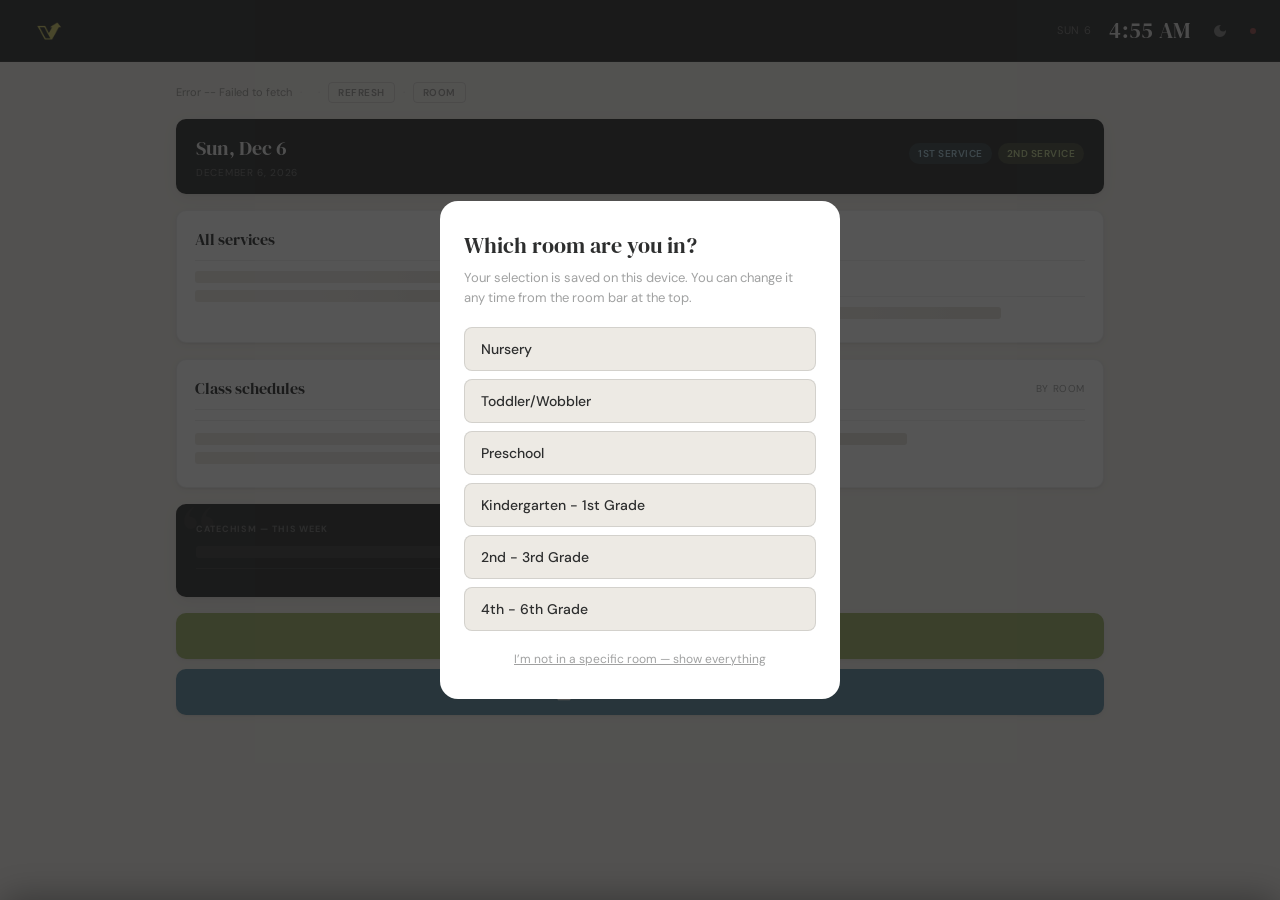
==== index.html @ cc078ef7 "Update index.html" ====
<!DOCTYPE html>
<html lang="en">
<head>
<meta charset="UTF-8">
<meta name="viewport" content="width=device-width,initial-scale=1,viewport-fit=cover">
<meta name="apple-mobile-web-app-capable" content="yes">
<meta name="apple-mobile-web-app-status-bar-style" content="black-translucent">
<meta name="apple-mobile-web-app-title" content="Village Kids">
<meta name="mobile-web-app-capable" content="yes">
<meta name="theme-color" content="#2d2e2e">
<title>Village Kids v10</title>
<link rel="manifest" href="manifest.json">
<link rel="apple-touch-icon" href="icon-180.png">
<link rel="apple-touch-icon" sizes="152x152" href="icon-152.png">
<link rel="apple-touch-icon" sizes="167x167" href="icon-167.png">
<link rel="apple-touch-icon" sizes="180x180" href="icon-180.png">
<link rel="icon" type="image/png" sizes="32x32" href="icon-32.png">
<link rel="icon" type="image/png" sizes="16x16" href="icon-16.png">
<link rel="preconnect" href="https://fonts.googleapis.com">
<link href="https://fonts.googleapis.com/css2?family=DM+Sans:wght@300;400;500;600&family=DM+Serif+Display:ital@0;1&display=swap" rel="stylesheet">
<link rel="stylesheet" href="dashboard.css">
</head>
<body>

<!-- URGENT ALERT -->
<div class="alert-overlay" id="alertOverlay">
  <div class="alert-icon"><svg viewBox="0 0 24 24"><path d="M12 2C6.48 2 2 6.48 2 12s4.48 10 10 10 10-4.48 10-10S17.52 2 12 2zm1 15h-2v-2h2v2zm0-4h-2V7h2v6z"/></svg></div>
  <div class="alert-title" id="alertTitle">Urgent Alert</div>
  <div class="alert-msg" id="alertMsg"></div>
  <button class="alert-dismiss" data-click="State.dismissUrgentAlert()">Dismiss</button>
</div>

<!-- ROOM SELECTOR -->
<div class="room-select-overlay" id="roomSelectOverlay">
  <div class="room-select-card">
    <div class="room-select-title">Which room are you in?</div>
    <div class="room-select-sub">Your selection is saved on this device. You can change it any time from the room bar at the top.</div>
    <div class="room-select-list" id="roomSelectList"></div>
    <button class="room-skip" data-click="RoomSelect.skip()">I&rsquo;m not in a specific room &mdash; show everything</button>
  </div>
</div>

<!-- INCOMING ROOM ALERTS (admin mode) -->
<div class="ia-banner" id="iaBanner">
  <div class="ia-top">
    <span class="ia-heading">Room alert</span>
    <button class="ia-clear-btn" data-click="clearRoomAlerts()">Clear all</button>
  </div>
  <div id="iaList"></div>
</div>

<header>
  <div class="logo"><img src="[data-uri]" alt="Village Kids"></div>
  <div class="hright">
    <span class="hdate" id="hdate"></span>
    <span class="hclock" id="hclock">--:--</span>
    <button class="icon-btn" data-click="UI.toggleDark()" title="Toggle dark mode">
      <svg viewBox="0 0 24 24" fill="currentColor"><path d="M12 3a9 9 0 1 0 9 9c0-.46-.04-.92-.1-1.36a5.389 5.389 0 0 1-4.4 2.26 5.403 5.403 0 0 1-3.14-9.8c-.44-.06-.9-.1-1.36-.1z"/></svg>
    </button>
    <div class="sync-dot" id="syncDot"></div>
  </div>
</header>

<!-- PWA INSTALL PROMPT -->
<div class="install-banner" id="installBanner">
  <div class="install-banner-icon"><img src="/village-kids-dashboard/icon-96.png" alt=""></div>
  <div class="install-banner-text">
    <strong>Add Village Kids to your home screen</strong>
    Tap Share &rsaquo; Add to Home Screen for the best experience
  </div>
  <button class="install-banner-btn" data-click="PWA.install()">Add</button>
  <button class="install-banner-dismiss" data-click="PWA.dismiss()" aria-label="Dismiss">&times;</button>
</div>

<!-- TICKER -->
<div class="ticker-outer hidden" id="tickerWrap">
  <div class="ticker-inner" id="tickerTrack"></div>
</div>

<!-- ROOM MODE BAR -->
<div class="room-bar" id="roomBar">
  <span class="room-bar-label">Room</span>
  <span class="room-bar-name" id="roomBarName"></span>
</div>

<div class="page" id="page">

  <!-- STATUS -->
  <div class="status-bar anim d1">
    <span id="statusText">Loading&hellip;</span>
    <span class="status-sep">&middot;</span>
    <span id="lastSync"></span>
    <span class="status-sep">&middot;</span>
    <button class="status-btn" data-click="Sync.fetch()">Refresh</button>
    <span class="status-sep">&middot;</span>
    <button class="status-btn" data-click="RoomSelect.open(true)" id="roomChangeBtn">Room</button>
  </div>

  <!-- PICKUP BANNER -->
  <div class="pickup-banner hidden anim d2" id="pickupBanner">
    <div class="pickup-icon"><svg viewBox="0 0 24 24"><path d="M16 11c1.66 0 2.99-1.34 2.99-3S17.66 5 16 5c-1.66 0-3 1.34-3 3s1.34 3 3 3zm-8 0c1.66 0 2.99-1.34 2.99-3S9.66 5 8 5C6.34 5 5 6.34 5 8s1.34 3 3 3zm0 2c-2.33 0-7 1.17-7 3.5V19h14v-2.5c0-2.33-4.67-3.5-7-3.5zm8 0c-.29 0-.62.02-.97.05 1.16.84 1.97 1.97 1.97 3.45V19h6v-2.5c0-2.33-4.67-3.5-7-3.5z"/></svg></div>
    <div>
      <div class="pickup-title">Pickup time</div>
      <div class="pickup-sub">Parents are on their way</div>
    </div>
  </div>

  <!-- COUNTDOWN -->
  <div class="countdown-bar anim d2" id="countdownBar" style="display:none">
    <div>
      <div class="cd-label">Next up</div>
      <div class="cd-event" id="cdEvent">&hellip;</div>
      <div class="cd-hint" id="cdHint">Tap to change class</div>
    </div>
    <div id="cdRight"></div>
  </div>

  <!-- DATE BANNER -->
  <div class="date-banner anim d3">
    <div>
      <div class="date-day" id="dateBig"></div>
      <div class="date-full" id="dateFull"></div>
    </div>
    <div style="display:flex;flex-direction:column;align-items:flex-end;gap:5px">
      <div class="svc-tags">
        <span class="svc-tag svc-tag-1" id="svc1Label">1st Service</span>
        <span class="svc-tag svc-tag-2" id="svc2Label">2nd Service</span>
      </div>
      <div class="svc-note" id="svcNote"></div>
    </div>
  </div>

  <!-- ANNOUNCEMENTS (hidden in room mode) -->
  <div class="two-col anim d4" id="annSection">
    <div class="card">
      <div class="card-hdr"><span class="card-title">All services</span><span class="card-meta">General</span></div>
      <div id="annGlobal"><div class="shimmer w80"></div><div class="shimmer w60"></div></div>
    </div>
    <div class="card">
      <div class="card-hdr"><span class="card-title">By service</span></div>
      <div class="svc-tabs">
        <button class="svc-tab s1" id="tab1" data-click="UI.switchSvcTab(1)">1st</button>
        <button class="svc-tab"    id="tab2" data-click="UI.switchSvcTab(2)">2nd</button>
      </div>
      <div class="svc-panel active" id="panelS1"><div id="annS1"><div class="shimmer w80"></div></div></div>
      <div class="svc-panel"        id="panelS2"><div id="annS2"></div></div>
    </div>
  </div>

  <!-- CLASS SCHEDULES -->
  <div class="card anim d5" id="classCard">
    <div class="card-hdr"><span class="card-title">Class schedules</span><span class="card-meta">By room</span></div>
    <div class="class-tab-bar" id="classTabBar"></div>
    <div id="classPanels"><div class="shimmer w80"></div><div class="shimmer w60"></div></div>
  </div>

  <!-- VOLUNTEERS FROM PCO -->
<div class="card anim d6" id="volCard">
  <div class="card-hdr">
    <div>
      <div class="card-title">Serving Today</div>
      <div class="card-meta" id="volMeta">Today’s team</div>
    </div>
  </div>
  <div id="volWrap"></div>
</div>


  <!-- CHECK-IN COUNTS FROM PCO -->
  <div class="card anim d5" id="checkinCard">
    <div class="card-header">
      <span class="card-title">
        <svg viewBox="0 0 24 24" fill="none" stroke="currentColor" stroke-width="2" width="14" height="14"><path d="M17 21v-2a4 4 0 0 0-4-4H5a4 4 0 0 0-4 4v2"/><circle cx="9" cy="7" r="4"/><polyline points="16 11 18 13 22 9"/></svg>
        Check-Ins
      </span>
      <span class="card-sub" id="checkinUpdated"></span>
    </div>
    <div id="checkinBody"></div>
  </div>

  <!-- CATECHISM + VERSE (hidden in room mode) -->
  <div class="two-col anim d6" id="faithSection">
    <div class="dark-card" id="catCard">
      <div class="dc-label">
        <span>Catechism &mdash; this week</span>
        <div style="display:flex;align-items:center;gap:6px">
          <span class="dc-num" id="catNum"></span>
          <div class="dc-toggle">
            <button class="dc-mode-btn active" id="catKids"  data-click="Cat.setMode('kids')">Kids</button>
            <button class="dc-mode-btn"        id="catAdult" data-click="Cat.setMode('adult')">Adult</button>
          </div>
        </div>
      </div>
      <div class="dc-question" id="catQ"><div class="shimmer w80" style="background:rgba(255,255,255,.06);animation:none"></div></div>
      <div class="dc-scripture" id="catS"></div>
      <div class="dc-divider"></div>
      <button class="dc-reveal-btn" id="catBtn" data-click="Cat.toggle()" style="display:none">
        <span id="catBtnLabel">Reveal answer</span>
      </button>
      <div class="dc-answer" id="catA"></div>
    </div>
    <div class="dark-card" id="verseCard" style="display:none">
      <div class="dc-label">Memory verse</div>
      <div class="verse-text" id="verseText"></div>
      <div class="verse-ref"  id="verseRef"></div>
    </div>
  </div>

  <!-- ACTION BUTTONS -->
  <div style="display:flex;flex-direction:column;gap:10px" class="anim d7">
    <div id="roomAlertSection" style="display:none">
      <button class="action-btn btn-red" data-click="UI.openRoomAlert()">
        <svg viewBox="0 0 24 24"><path d="M12 2C6.48 2 2 6.48 2 12s4.48 10 10 10 10-4.48 10-10S17.52 2 12 2zm1 15h-2v-2h2v2zm0-4h-2V7h2v6z"/></svg>
        <span>Send alert to admin</span>
      </button>
    </div>
    <button class="action-btn btn-green" data-click="UI.openEnc()">
      <svg viewBox="0 0 24 24"><path d="M12 21.35l-1.45-1.32C5.4 15.36 2 12.28 2 8.5 2 5.42 4.42 3 7.5 3c1.74 0 3.41.81 4.5 2.09C13.09 3.81 14.76 3 16.5 3 19.58 3 22 5.42 22 8.5c0 3.78-3.4 6.86-8.55 11.54L12 21.35z"/></svg>
      <span>Need encouragement?</span>
    </button>
    <a class="action-btn btn-blue" href="https://villagechurchirvine.churchcenter.com/people/forms/940401" target="_blank" rel="noopener noreferrer">
      <svg viewBox="0 0 24 24"><path d="M14 2H6c-1.1 0-2 .9-2 2v16c0 1.1.9 2 2 2h12c1.1 0 2-.9 2-2V8l-6-6zm-1 7V3.5L18.5 9H13zm-2 8H7v-2h4v2zm4-4H7v-2h8v2zm0-4H7V7h8v2z"/></svg>
      <span>Submit Sunday report</span>
    </a>
  </div>

</div>

<!-- COUNTDOWN PICKER REMOVED -->

<!-- ROOM ALERT PICKER -->
<div class="sheet-overlay" id="raOverlay" data-click="if(event.target===this)UI.closeRoomAlert()">
  <div class="sheet">
    <div class="sheet-handle"></div>
    <div class="sheet-title" id="raTitle">Send alert</div>
    <div class="sheet-body">
      <button class="ra-option" data-click="RoomAlert.send('I need another volunteer')">
        <svg viewBox="0 0 24 24" fill="var(--blue)" width="18" height="18"><path d="M16 11c1.66 0 2.99-1.34 2.99-3S17.66 5 16 5c-1.66 0-3 1.34-3 3s1.34 3 3 3zm-8 0c1.66 0 2.99-1.34 2.99-3S9.66 5 8 5C6.34 5 5 6.34 5 8s1.34 3 3 3zm0 2c-2.33 0-7 1.17-7 3.5V19h14v-2.5c0-2.33-4.67-3.5-7-3.5zm8 0c-.29 0-.62.02-.97.05 1.16.84 1.97 1.97 1.97 3.45V19h6v-2.5c0-2.33-4.67-3.5-7-3.5z"/></svg>
        <span>I need another volunteer</span>
      </button>
      <button class="ra-option" data-click="RoomAlert.send('Bathroom break needed')">
        <svg viewBox="0 0 24 24" fill="var(--tan)" width="18" height="18"><path d="M12 2C6.48 2 2 6.48 2 12s4.48 10 10 10 10-4.48 10-10S17.52 2 12 2zm-2 14.5v-4H8.5L11 7.5 13.5 12.5H12v4h-2z"/></svg>
        <span>Bathroom break needed</span>
      </button>
      <button class="ra-option" data-click="RoomAlert.send('Medical situation — send help immediately')">
        <svg viewBox="0 0 24 24" fill="var(--red)" width="18" height="18"><path d="M19 3H5c-1.1 0-1.99.9-1.99 2L3 19c0 1.1.9 2 2 2h14c1.1 0 2-.9 2-2V5c0-1.1-.9-2-2-2zm-1 11h-4v4h-4v-4H6v-4h4V6h4v4h4v4z"/></svg>
        <span>Medical situation &mdash; send help immediately</span>
      </button>
      <button class="ra-option" data-click="RoomAlert.send('General — I need help')">
        <svg viewBox="0 0 24 24" fill="var(--green)" width="18" height="18"><path d="M12 2C6.48 2 2 6.48 2 12s4.48 10 10 10 10-4.48 10-10S17.52 2 12 2zm1 17h-2v-2h2v2zm2.07-7.75l-.9.92C13.45 12.9 13 13.5 13 15h-2v-.5c0-1.1.45-2.1 1.17-2.83l1.24-1.26c.37-.36.59-.86.59-1.41 0-1.1-.9-2-2-2s-2 .9-2 2H8c0-2.21 1.79-4 4-4s4 1.79 4 4c0 .88-.36 1.68-.93 2.25z"/></svg>
        <span>General &mdash; I need help</span>
      </button>
      <div class="ra-sent" id="raSent">Alert sent — admin has been notified.</div>
    </div>
    <button class="sheet-close" data-click="UI.closeRoomAlert()">Cancel</button>
  </div>
</div>

<!-- ENCOURAGEMENT SHEET -->
<div class="sheet-overlay" id="encOverlay" data-click="if(event.target===this)UI.closeEnc()">
  <div class="sheet">
    <div class="sheet-handle"></div>
    <div class="sheet-body" id="encBody"></div>
    <div class="enc-btn-row" style="padding:0 20px">
      <button class="enc-next-btn" data-click="Enc.next()">Another one</button>
    </div>
    <button class="sheet-close" style="margin-top:6px" data-click="UI.closeEnc()">Close</button>
  </div>
</div>

<script src="shared.js"></script>
<script src="dashboard.js"></script>

<!-- CONTROL PANEL DRAWER (admin mode only) -->
<div id="cpFab" class="cp-fab" data-click="CP.open()" title="Control Panel">
  <svg viewBox="0 0 24 24" fill="none" stroke="currentColor" stroke-width="2.2" width="22" height="22">
    <line x1="4" y1="6" x2="20" y2="6"/>
    <line x1="4" y1="12" x2="20" y2="12"/>
    <line x1="4" y1="18" x2="20" y2="18"/>
    <circle cx="8" cy="6" r="2" fill="currentColor" stroke="none"/>
    <circle cx="16" cy="12" r="2" fill="currentColor" stroke="none"/>
    <circle cx="10" cy="18" r="2" fill="currentColor" stroke="none"/>
  </svg>
</div>

<div id="cpOverlay" class="cp-overlay" data-click="CP.close()"></div>
<div id="cpDrawer" class="cp-drawer">
  <div class="cp-handle" data-click="CP.close()"><div class="cp-handle-bar"></div></div>

  <!-- PIN SCREEN -->
  <div id="cpPin" class="cp-pin-screen">
    <div class="cp-pin-title">Control Panel</div>
    <div class="cp-pin-sub">Enter PIN to continue</div>
    <div class="cp-pin-dots">
      <div class="cp-dot" id="cpd0"></div>
      <div class="cp-dot" id="cpd1"></div>
      <div class="cp-dot" id="cpd2"></div>
      <div class="cp-dot" id="cpd3"></div>
    </div>
    <div id="cpPinError" class="cp-pin-error"></div>
    <div class="cp-keypad">
      <button class="cp-key" data-click="CP.key('1')">1</button>
      <button class="cp-key" data-click="CP.key('2')">2</button>
      <button class="cp-key" data-click="CP.key('3')">3</button>
      <button class="cp-key" data-click="CP.key('4')">4</button>
      <button class="cp-key" data-click="CP.key('5')">5</button>
      <button class="cp-key" data-click="CP.key('6')">6</button>
      <button class="cp-key" data-click="CP.key('7')">7</button>
      <button class="cp-key" data-click="CP.key('8')">8</button>
      <button class="cp-key" data-click="CP.key('9')">9</button>
      <button class="cp-key cp-key-empty"></button>
      <button class="cp-key" data-click="CP.key('0')">0</button>
      <button class="cp-key cp-key-del" data-click="CP.del()">&#x232B;</button>
    </div>
  </div>

  <!-- PANEL CONTENT -->
  <div id="cpContent" class="cp-content" style="display:none">
    <div class="cp-header">
      <span class="cp-title">Control Panel</span>
      <button class="cp-close-btn" data-click="CP.close()">Done</button>
    </div>

    <!-- URGENT ALERT -->
    <div class="cp-section">
      <div class="cp-section-title">Urgent Alert</div>
      <div id="cpAlertActive"></div>
      <div class="cp-row">
        <input id="cpAlertMsg" class="cp-input" type="text" placeholder="Alert message...">
        <button class="cp-btn cp-btn-red" data-click="CP.Alert.send()">Send</button>
      </div>
    </div>

    <!-- ANNOUNCEMENTS -->
    <div class="cp-section">
      <div class="cp-section-title">Announcements</div>
      <div id="cpAnnList" class="cp-list"></div>
      <div class="cp-add-form">
        <input id="cpAnnTitle" class="cp-input" type="text" placeholder="Title...">
        <input id="cpAnnDetail" class="cp-input" type="text" placeholder="Detail (optional)...">
        <div class="cp-row">
          <select id="cpAnnScope" class="cp-select">
            <option>All services</option>
            <option>1st Service</option>
            <option>2nd Service</option>
          </select>
          <select id="cpAnnTag" class="cp-select">
            <option>Info</option>
            <option>Urgent</option>
            <option>Event</option>
            <option>Prayer</option>
          </select>
          <button class="cp-btn" data-click="CP.Announcements.add()">Add</button>
        </div>
      </div>
    </div>

    <!-- TICKER -->
    <div class="cp-section">
      <div class="cp-section-title">Ticker Messages</div>
      <div id="cpTickerList" class="cp-list"></div>
      <div class="cp-row">
        <input id="cpTickerMsg" class="cp-input" type="text" placeholder="New ticker message...">
        <button class="cp-btn" data-click="CP.Ticker.add()">Add</button>
      </div>
    </div>

    <!-- WEEKLY SETTINGS -->
    <div class="cp-section">
      <div class="cp-section-title">Weekly Settings</div>
      <div class="cp-field"><label>1st Service Time</label><input id="cpWs1" class="cp-input" type="text" placeholder="e.g. 9:00 AM"></div>
      <div class="cp-field"><label>2nd Service Time</label><input id="cpWs2" class="cp-input" type="text" placeholder="e.g. 11:00 AM"></div>
      <div class="cp-field"><label>Service Note</label><input id="cpWsNote" class="cp-input" type="text" placeholder="e.g. Good Friday"></div>
      <div class="cp-field"><label>Catechism #</label><input id="cpWsCat" class="cp-input" type="number" placeholder="1"></div>
      <div class="cp-field"><label>Memory Verse</label><input id="cpWsVerse" class="cp-input" type="text" placeholder="Verse text..."></div>
      <div class="cp-field"><label>Verse Reference</label><input id="cpWsRef" class="cp-input" type="text" placeholder="e.g. John 3:16"></div>
      <button class="cp-btn" style="width:100%;margin-top:4px" data-click="CP.Settings.save()">Save Settings</button>
    </div>

    <div id="cpStatus" class="cp-status"></div>
  </div>
</div>
</body>
</html>
---- dashboard.css ----
/* ── RESET ──────────────────────────────────────── */
*,*::before,*::after{box-sizing:border-box;margin:0;padding:0}

/* ── TOKENS ─────────────────────────────────────── */
:root{
  --blue:#5d8da1;    --blue-d:#3a6e85;   --blue-l:rgba(93,141,161,.12);
  --green:#a0b46a;   --green-d:#6b8a3e;  --green-l:rgba(160,180,106,.12);
  --tan:#a9794d;     --tan-d:#7a5030;    --tan-l:rgba(169,121,77,.12);
  --red:#954a4b;     --red-d:#7a2e2f;    --red-l:rgba(149,74,75,.12);
  --dark:#2d2e2e;    --dark2:#373838;
  --cream:#f5f2ed;   --off:#edeae4;      --off2:#e4e0d9;
  --white:#fff;      --rule:rgba(55,56,56,.08);   --rule2:rgba(55,56,56,.14);
  --text:#2d2e2e;    --muted:rgba(45,46,46,.45);  --faint:rgba(45,46,46,.22);
  --sh:0 1px 3px rgba(0,0,0,.06),0 4px 16px rgba(0,0,0,.06);
  --sh-sm:0 1px 2px rgba(0,0,0,.05),0 2px 8px rgba(0,0,0,.05);
  --r:8px; --rl:10px; --rxl:16px;
}
body.dark{
  --cream:#1e1f1f;  --off:#252627;   --off2:#2c2e2e;  --white:#252627;
  --rule:rgba(255,255,255,.07);  --rule2:rgba(255,255,255,.12);
  --text:#e8e5df;   --muted:rgba(232,229,223,.45);  --faint:rgba(232,229,223,.22);
  --sh:0 1px 3px rgba(0,0,0,.3),0 4px 16px rgba(0,0,0,.3);
  --sh-sm:0 1px 2px rgba(0,0,0,.2),0 2px 8px rgba(0,0,0,.2);
  --blue-l:rgba(93,141,161,.18); --tan-l:rgba(169,121,77,.18); --red-l:rgba(149,74,75,.2);
}

/* ── BASE ────────────────────────────────────────── */
html,body{min-height:100%;font-family:'DM Sans',sans-serif;background:var(--cream);color:var(--text);-webkit-font-smoothing:antialiased;font-size:15px;line-height:1.5}
a{color:inherit;text-decoration:none}
button{font-family:inherit;cursor:pointer}

/* ── ANIMATIONS ─────────────────────────────────── */
@keyframes fadeUp{from{opacity:0;transform:translateY(14px)}to{opacity:1;transform:translateY(0)}}
@keyframes shimmer{0%{background-position:200% 0}100%{background-position:-200% 0}}
@keyframes pulse{0%,100%{opacity:.2}50%{opacity:1}}
@keyframes alertPulse{0%,100%{background:#954a4b}50%{background:#b05a5b}}
@keyframes slideUp{from{opacity:0;transform:translateY(8px)}to{opacity:1;transform:translateY(0)}}
@keyframes tickerScroll{0%{transform:translateX(0)}100%{transform:translateX(-50%)}}

.anim{opacity:0;animation:fadeUp .45s ease forwards}
.d1{animation-delay:.05s}.d2{animation-delay:.1s}.d3{animation-delay:.15s}
.d4{animation-delay:.2s}.d5{animation-delay:.25s}.d6{animation-delay:.3s}
.d7{animation-delay:.35s}.d8{animation-delay:.4s}

/* ── LAYOUT ──────────────────────────────────────── */
header{
  background:var(--dark);height:62px;padding:0 24px;
  display:flex;align-items:center;justify-content:space-between;
  position:sticky;top:0;z-index:100;
  border-bottom:1px solid rgba(255,255,255,.05);
}
.logo img{height:28px;display:block;opacity:.9}
.hright{display:flex;align-items:center;gap:18px}
.hclock{font-family:'DM Serif Display',serif;font-size:22px;color:rgba(255,255,255,.85);letter-spacing:.01em}
.hdate{font-size:11px;color:rgba(255,255,255,.32);letter-spacing:.06em;text-transform:uppercase}
.sync-dot{width:6px;height:6px;border-radius:50%;background:var(--green);transition:all .3s}
.sync-dot.loading{animation:pulse .9s ease-in-out infinite}
.sync-dot.error{background:var(--red);animation:none}
.icon-btn{background:none;border:none;padding:4px;color:rgba(255,255,255,.4);line-height:0;transition:color .2s}
.icon-btn:hover{color:rgba(255,255,255,.8)}
.icon-btn svg{width:16px;height:16px}

.page{max-width:960px;margin:0 auto;padding:20px 16px 60px;display:flex;flex-direction:column;gap:16px}

/* ── TICKER ──────────────────────────────────────── */
/* TICKER */
.ticker-outer{background:var(--tan);height:34px;overflow:hidden;display:block;width:100%}
.ticker-outer.hidden{display:none}
.ticker-inner{display:flex;align-items:center;height:34px;width:max-content;animation:tickerScroll 20s linear infinite}
.ticker-inner:hover{animation-play-state:paused}
.ticker-item{display:inline-flex;align-items:center;gap:10px;padding:0 48px;font-size:12px;font-weight:600;color:#fff;letter-spacing:.04em;white-space:nowrap;flex-shrink:0}
.ticker-sep{width:5px;height:5px;border-radius:50%;background:rgba(255,255,255,.45);flex-shrink:0}

/* ── ROOM MODE BAR ───────────────────────────────── */
.room-bar{background:var(--blue);padding:5px 24px;display:none;align-items:center;gap:8px}
.room-bar.visible{display:flex}
.room-bar-label{font-size:10px;font-weight:700;letter-spacing:.08em;text-transform:uppercase;color:rgba(255,255,255,.6)}
.room-bar-name{font-size:13px;font-weight:500;color:#fff}

/* ── STATUS ──────────────────────────────────────── */
.status-bar{display:flex;align-items:center;gap:8px;font-size:11px;color:var(--muted);flex-wrap:wrap}
.status-sep{color:var(--rule2)}
.status-btn{background:none;border:1px solid var(--rule2);color:var(--muted);font-size:10px;font-weight:600;letter-spacing:.05em;text-transform:uppercase;padding:3px 9px;border-radius:4px;transition:all .15s}
.status-btn:hover{background:var(--off);color:var(--text)}

/* ── CARDS ───────────────────────────────────────── */
.card{background:var(--white);border-radius:var(--rl);padding:16px 18px;border:1px solid var(--rule);box-shadow:var(--sh-sm)}
.dark-card{background:var(--dark);border-radius:var(--rl);padding:18px 20px;position:relative;overflow:hidden;box-shadow:var(--sh)}
.dark-card::before{content:'\201C';font-family:'DM Serif Display',serif;font-size:80px;color:rgba(255,255,255,.04);position:absolute;top:-6px;left:6px;line-height:1;pointer-events:none}
.card-hdr{display:flex;align-items:center;justify-content:space-between;margin-bottom:10px;padding-bottom:9px;border-bottom:1px solid var(--rule)}
.card-title{font-family:'DM Serif Display',serif;font-size:16px;color:var(--text)}
.card-meta{font-size:10px;color:var(--muted);letter-spacing:.06em;text-transform:uppercase}
.two-col{display:grid;grid-template-columns:1fr 1fr;gap:16px}

/* ── DATE BANNER ─────────────────────────────────── */
.date-banner{background:var(--dark);border-radius:var(--rl);padding:14px 20px;display:flex;align-items:center;justify-content:space-between;flex-wrap:wrap;gap:8px;box-shadow:var(--sh)}
.date-day{font-family:'DM Serif Display',serif;font-size:20px;color:rgba(255,255,255,.9)}
.date-full{font-size:10px;color:rgba(255,255,255,.3);text-transform:uppercase;letter-spacing:.07em;margin-top:2px}
.svc-tags{display:flex;gap:6px;flex-wrap:wrap}
.svc-tag{font-size:10px;font-weight:600;letter-spacing:.05em;text-transform:uppercase;padding:3px 9px;border-radius:20px}
.svc-tag-1{background:rgba(93,141,161,.22);color:#a8cbda}
.svc-tag-2{background:rgba(160,180,106,.2);color:#c4d494}
.svc-note{font-size:11px;color:rgba(255,255,255,.35);font-style:italic;margin-top:2px}

/* ── COUNTDOWN ───────────────────────────────────── */
.countdown-bar{background:var(--dark);border-radius:var(--rl);padding:14px 20px;display:flex;align-items:center;justify-content:space-between;gap:16px;flex-wrap:wrap;box-shadow:var(--sh)}
.countdown-bar:hover{opacity:.92}
.cd-label{font-size:9px;font-weight:800;letter-spacing:.12em;text-transform:uppercase;color:rgba(255,255,255,.32)}
.cd-event{font-size:16px;font-weight:600;color:#fff;margin-top:2px;line-height:1.25}
.cd-hint{display:none}
.cd-timer{font-family:'DM Serif Display',serif;font-size:48px;color:#fff;letter-spacing:.01em;line-height:1;transition:color .3s}
.cd-timer.urgent{color:#e87a6a}
.cd-pill{font-size:12px;font-weight:700;letter-spacing:.06em;text-transform:uppercase;background:var(--red);color:#fff;padding:5px 12px;border-radius:20px}

/* ── PICKUP BANNER ───────────────────────────────── */
.pickup-banner{background:var(--tan);border-radius:var(--rl);padding:12px 18px;display:flex;align-items:center;gap:12px;animation:slideUp .3s ease}
.pickup-banner.hidden{display:none}
.pickup-icon{width:34px;height:34px;background:rgba(255,255,255,.2);border-radius:50%;display:flex;align-items:center;justify-content:center;flex-shrink:0}
.pickup-icon svg{width:18px;height:18px;fill:#fff}
.pickup-title{font-size:14px;font-weight:600;color:#fff}
.pickup-sub{font-size:11px;color:rgba(255,255,255,.65);margin-top:1px}

/* ── ANNOUNCEMENTS ───────────────────────────────── */
.ann-empty{font-size:13px;color:var(--muted);font-style:italic;padding:4px 0}
.ann-item{display:flex;gap:10px;padding:8px 0;border-bottom:1px solid var(--rule);align-items:flex-start}
.ann-item:last-child{border-bottom:none;padding-bottom:0}
.ann-bar{width:2.5px;min-height:26px;border-radius:2px;flex-shrink:0;margin-top:2px}
.ann-body{flex:1;min-width:0}
.ann-title{font-size:13px;font-weight:500;color:var(--text);line-height:1.35}
.ann-detail{font-size:12px;color:var(--muted);margin-top:2px;line-height:1.45}
.ann-tag{font-size:9px;font-weight:700;letter-spacing:.07em;text-transform:uppercase;padding:2px 6px;border-radius:3px;margin-top:4px;display:inline-block}

/* ── SERVICE TABS ────────────────────────────────── */
.svc-tabs{display:flex;border-bottom:1px solid var(--rule);margin-bottom:10px}
.svc-tab{font-size:11px;font-weight:600;letter-spacing:.05em;text-transform:uppercase;padding:5px 13px;background:none;border:none;cursor:pointer;color:var(--muted);border-bottom:2px solid transparent;margin-bottom:-1px;transition:color .15s,border-color .15s}
.svc-tab.s1{color:var(--blue);border-bottom-color:var(--blue)}
.svc-tab.s2{color:var(--green);border-bottom-color:var(--green)}
.svc-panel{display:none}.svc-panel.active{display:block}

/* ── CLASS TABS ──────────────────────────────────── */
.class-tab-bar{display:flex;flex-wrap:wrap;border-bottom:1px solid var(--rule);margin-bottom:12px}
.class-tab{font-size:11px;font-weight:600;letter-spacing:.02em;padding:5px 11px;background:none;border:none;cursor:pointer;color:var(--muted);border-bottom:2px solid transparent;margin-bottom:-1px;white-space:nowrap;transition:color .15s,border-color .15s}
.class-tab.active{color:var(--tan);border-bottom-color:var(--tan)}
.class-panel{display:none}.class-panel.active{display:block}
body.room-mode .class-tab-bar{display:none}
body.room-mode .class-panel{display:none}
body.room-mode .class-panel.room-active{display:block}

/* ── SCHEDULE ────────────────────────────────────── */
.sched-grid{display:grid;grid-template-columns:1fr 1fr;gap:14px}
.svc-label{font-size:9px;font-weight:800;letter-spacing:.1em;text-transform:uppercase;padding:2px 7px;border-radius:3px;display:inline-block;margin-bottom:7px}
.svc-label-1{background:var(--blue-l);color:var(--blue)}
.svc-label-2{background:var(--green-l);color:var(--green-d)}
body.dark .svc-label-2{color:var(--green)}
.sched-row{display:flex;align-items:flex-start;gap:9px;padding:6px 0;border-bottom:1px solid var(--rule)}
.sched-row:last-child{border-bottom:none}
.sched-row.now{background:var(--tan-l);border-radius:6px;padding:6px 8px;margin:0 -8px;border-bottom:none}
.sched-row.now + .sched-row{border-top:none}
.sched-time{font-family:'DM Serif Display',serif;font-size:11px;color:var(--muted);min-width:46px;flex-shrink:0;padding-top:2px}
.sched-dot{width:5px;height:5px;border-radius:50%;flex-shrink:0;margin-top:5px}
.sched-info{flex:1}
.sched-event{font-size:13px;font-weight:500;color:var(--text);line-height:1.3}
.sched-detail{font-size:11px;color:var(--muted);margin-top:1px}
.now-pill{font-size:9px;font-weight:700;background:var(--red);color:#fff;padding:1px 5px;border-radius:10px;margin-left:5px;vertical-align:middle;letter-spacing:.04em;text-transform:uppercase}
.sched-progress{height:2px;background:var(--rule);border-radius:1px;margin-top:5px;overflow:hidden}
.sched-progress-fill{height:100%;background:var(--tan);border-radius:1px}
.no-sched{font-size:12px;color:var(--muted);padding:6px 0;font-style:italic}
.curriculum-btn{display:inline-flex;align-items:center;gap:6px;background:var(--blue-l);border:1px solid rgba(93,141,161,.2);color:var(--blue);font-size:11px;font-weight:600;letter-spacing:.04em;padding:5px 11px;border-radius:5px;text-decoration:none;margin-bottom:10px;transition:background .15s}
.curriculum-btn:hover{background:rgba(93,141,161,.2)}
.curriculum-btn svg{width:12px;height:12px;flex-shrink:0}
.vol-notes{background:var(--tan-l);border:1px solid rgba(169,121,77,.18);border-radius:6px;padding:7px 11px;margin-bottom:10px}
.vol-notes-label{font-size:9px;font-weight:700;letter-spacing:.08em;text-transform:uppercase;color:var(--tan);margin-bottom:2px}
.vol-notes-text{font-size:12px;color:var(--text);line-height:1.5}

/* ── CATECHISM ───────────────────────────────────── */
.dc-label{font-size:9px;font-weight:700;letter-spacing:.1em;text-transform:uppercase;color:rgba(255,255,255,.3);margin-bottom:8px;display:flex;align-items:center;justify-content:space-between}
.dc-num{font-family:'DM Serif Display',serif;font-size:11px;color:rgba(255,255,255,.2)}
.dc-toggle{display:flex;align-items:center;gap:3px}
.dc-mode-btn{background:none;border:none;color:rgba(255,255,255,.3);font-family:'DM Sans',sans-serif;font-size:9px;font-weight:700;letter-spacing:.07em;text-transform:uppercase;padding:2px 7px;border-radius:3px;cursor:pointer;transition:all .15s}
.dc-mode-btn.active{background:rgba(255,255,255,.14);color:rgba(255,255,255,.75)}
.dc-question{font-family:'DM Serif Display',serif;font-size:15px;line-height:1.55;color:rgba(255,255,255,.88);margin-bottom:6px}
.dc-scripture{font-size:11px;color:rgba(255,255,255,.28);font-style:italic;margin-bottom:10px;letter-spacing:.02em}
.dc-divider{height:1px;background:rgba(255,255,255,.07);margin-bottom:10px}
.dc-answer{font-size:13px;line-height:1.65;color:rgba(255,255,255,.7);display:none}
.dc-answer.revealed{display:block;animation:fadeUp .3s ease}
.dc-reveal-btn{background:none;border:1px solid rgba(255,255,255,.14);color:rgba(255,255,255,.4);font-size:10px;font-weight:600;letter-spacing:.07em;text-transform:uppercase;padding:5px 11px;border-radius:4px;cursor:pointer;transition:all .2s;display:inline-flex;align-items:center;gap:5px}
.dc-reveal-btn:hover{background:rgba(255,255,255,.07);color:rgba(255,255,255,.8)}

/* ── MEMORY VERSE ────────────────────────────────── */
.verse-text{font-family:'DM Serif Display',serif;font-size:17px;line-height:1.7;color:rgba(255,255,255,.88);font-style:italic;margin-bottom:6px}
.verse-ref{font-size:11px;font-weight:600;letter-spacing:.05em;color:var(--tan)}

/* ── SHIMMER ─────────────────────────────────────── */
.shimmer{height:12px;border-radius:3px;margin:7px 0;background:linear-gradient(90deg,var(--off) 25%,var(--off2) 50%,var(--off) 75%);background-size:200% 100%;animation:shimmer 1.4s infinite}
.shimmer.w80{width:80%}.shimmer.w60{width:60%}.shimmer.w45{width:45%}

/* ── ACTION BUTTONS ──────────────────────────────── */
.action-btn{display:flex;align-items:center;justify-content:center;gap:9px;border:none;border-radius:var(--rl);padding:13px 18px;width:100%;cursor:pointer;transition:opacity .15s;box-shadow:var(--sh-sm);text-decoration:none}
.action-btn:hover{opacity:.88}
.action-btn svg{width:20px;height:20px;fill:#fff;flex-shrink:0}
.action-btn span{font-family:'DM Sans',sans-serif;font-size:13px;font-weight:600;color:#fff;letter-spacing:.02em}
.btn-green{background:var(--green)}
.btn-blue{background:var(--blue)}
.btn-red{background:var(--red)}

/* ── SHEET OVERLAY ───────────────────────────────── */
.sheet-overlay{display:none;position:fixed;inset:0;background:rgba(20,20,20,.6);z-index:400;align-items:flex-end;justify-content:center}
.sheet-overlay.open{display:flex}
.sheet{background:var(--cream);border-radius:18px 18px 0 0;width:100%;max-width:560px;padding:0 0 32px}
.sheet-handle{width:36px;height:4px;border-radius:2px;background:var(--rule2);margin:12px auto 0}
.sheet-title{font-family:'DM Serif Display',serif;font-size:16px;color:var(--text);text-align:center;padding:10px 20px 12px;border-bottom:1px solid var(--rule)}
.sheet-body{padding:14px 20px;display:flex;flex-direction:column;gap:10px}
.sheet-close{margin:6px 20px 0;width:calc(100% - 40px);padding:11px;border-radius:7px;border:none;background:var(--dark);color:#fff;font-family:'DM Sans',sans-serif;font-size:13px;font-weight:600;cursor:pointer}

/* ── COUNTDOWN PICKER ────────────────────────────── */

/* ── ROOM ALERT ──────────────────────────────────── */
.ra-option{display:flex;align-items:center;gap:12px;background:var(--off);border:1px solid var(--rule2);border-radius:8px;padding:12px 14px;cursor:pointer;transition:all .15s;width:100%;text-align:left}
.ra-option:hover{background:var(--red-l);border-color:rgba(149,74,75,.25)}
.ra-option svg{width:18px;height:18px;flex-shrink:0}
.ra-option span{font-size:13px;font-weight:500;color:var(--text)}
.ra-sent{background:var(--green-l);border:1px solid rgba(107,138,62,.25);border-radius:8px;padding:12px;font-size:13px;font-weight:500;color:var(--green-d);text-align:center;display:none}
body.dark .ra-sent{color:var(--green)}

/* ── INCOMING ALERT BANNER (admin) ───────────────── */
.ia-banner{display:none;position:fixed;top:0;left:0;right:0;z-index:300;background:var(--red);padding:12px 20px;flex-direction:column;gap:7px;box-shadow:0 4px 20px rgba(0,0,0,.25);animation:slideUp .3s ease}
.ia-banner.active{display:flex}
.ia-top{display:flex;align-items:center;justify-content:space-between}
.ia-heading{font-size:10px;font-weight:800;letter-spacing:.1em;text-transform:uppercase;color:rgba(255,255,255,.6)}
.ia-clear-btn{background:rgba(255,255,255,.18);border:1px solid rgba(255,255,255,.3);color:#fff;font-size:10px;font-weight:700;letter-spacing:.06em;text-transform:uppercase;padding:4px 10px;border-radius:4px;cursor:pointer}
.ia-alert-item{display:flex;align-items:center;gap:10px;background:rgba(255,255,255,.1);border-radius:6px;padding:7px 11px}
.ia-room{font-size:10px;font-weight:700;letter-spacing:.05em;text-transform:uppercase;color:rgba(255,255,255,.6);min-width:80px;flex-shrink:0}
.ia-msg{font-size:13px;font-weight:500;color:#fff;flex:1}
.ia-time{font-size:11px;color:rgba(255,255,255,.4)}

/* ── URGENT ALERT OVERLAY ────────────────────────── */
.alert-overlay{display:none;position:fixed;inset:0;background:var(--red);z-index:9999;flex-direction:column;align-items:center;justify-content:center;text-align:center;padding:40px;animation:alertPulse 1.2s ease-in-out infinite}
.alert-overlay.active{display:flex}
.alert-icon{width:56px;height:56px;border-radius:50%;background:rgba(255,255,255,.18);display:flex;align-items:center;justify-content:center;margin-bottom:16px}
.alert-icon svg{width:28px;height:28px;fill:#fff}
.alert-title{font-family:'DM Serif Display',serif;font-size:32px;color:#fff;margin-bottom:8px;line-height:1.2}
.alert-msg{font-size:16px;color:rgba(255,255,255,.85);max-width:440px;line-height:1.55;margin-bottom:24px}
.alert-dismiss{background:rgba(255,255,255,.18);border:1px solid rgba(255,255,255,.3);color:#fff;font-size:11px;font-weight:700;letter-spacing:.08em;text-transform:uppercase;padding:9px 22px;border-radius:5px;cursor:pointer;transition:background .2s}
.alert-dismiss:hover{background:rgba(255,255,255,.28)}

/* ── ENCOURAGEMENT ───────────────────────────────── */
.enc-type-badge{display:inline-block;font-size:9px;font-weight:800;letter-spacing:.1em;text-transform:uppercase;padding:2px 8px;border-radius:20px;margin-bottom:10px}
.enc-type-joke{background:var(--tan-l);color:var(--tan)}
.enc-type-verse{background:var(--blue-l);color:var(--blue)}
.enc-setup{font-size:13px;font-weight:500;color:var(--muted);line-height:1.55;margin-bottom:8px}
.enc-punchline{font-family:'DM Serif Display',serif;font-size:18px;line-height:1.5;color:var(--text);padding:10px 14px;background:var(--off);border-radius:7px}
.enc-verse-text{font-family:'DM Serif Display',serif;font-size:18px;line-height:1.65;color:var(--text);font-style:italic}
.enc-verse-ref{font-size:11px;font-weight:600;color:var(--tan);margin-top:7px;letter-spacing:.04em}
.enc-btn-row{display:flex;gap:8px;margin-top:4px}
.enc-next-btn{flex:1;padding:10px;border-radius:7px;border:1px solid var(--rule2);background:var(--off);color:var(--text);font-size:12px;font-weight:600;cursor:pointer;transition:opacity .15s}
.enc-next-btn:hover{opacity:.8}

/* ── RESPONSIVE ──────────────────────────────────── */
@media(max-width:680px){
  .two-col{grid-template-columns:1fr}
  .sched-grid{grid-template-columns:1fr}
  header{padding:0 14px}
  .page{padding:14px 10px 48px}
  .hdate{display:none}
  .class-tab{padding:4px 8px;font-size:10px}
}

/* ROOM SELECTOR */
.room-select-overlay{display:none;position:fixed;inset:0;background:rgba(20,20,20,.72);z-index:600;align-items:center;justify-content:center;padding:20px}
.room-select-overlay.open{display:flex}
.room-select-card{background:var(--cream);border-radius:18px;width:100%;max-width:400px;padding:28px 24px}
.room-select-title{font-family:'DM Serif Display',serif;font-size:22px;color:var(--text);margin-bottom:6px}
.room-select-sub{font-size:13px;color:var(--muted);margin-bottom:20px;line-height:1.5}
.room-select-list{display:flex;flex-direction:column;gap:8px;margin-bottom:16px}
.room-btn{padding:12px 16px;border-radius:8px;border:1px solid var(--rule2);background:var(--off);font-family:'DM Sans',sans-serif;font-size:14px;font-weight:500;color:var(--text);cursor:pointer;text-align:left;transition:all .15s;width:100%}
.room-btn:hover{background:var(--tan);border-color:var(--tan);color:#fff}
.room-btn.selected{background:var(--tan);border-color:var(--tan);color:#fff}
.room-skip{background:none;border:none;font-family:'DM Sans',sans-serif;font-size:12px;color:var(--muted);cursor:pointer;text-align:center;width:100%;padding:4px;text-decoration:underline;display:block}
.room-skip:hover{color:var(--text)}

/* PWA SPLASH */
@media (display-mode: standalone) {
  header { padding-top: env(safe-area-inset-top); height: calc(62px + env(safe-area-inset-top)); }
}

/* PWA INSTALL PROMPT */
.install-banner{display:none;align-items:center;gap:12px;background:var(--dark);padding:12px 16px;border-bottom:1px solid rgba(255,255,255,.08)}
.install-banner.show{display:flex}
.install-banner-icon{width:36px;height:36px;border-radius:8px;flex-shrink:0;overflow:hidden}
.install-banner-icon img{width:100%;height:100%;object-fit:cover}
.install-banner-text{flex:1;font-size:12px;color:rgba(255,255,255,.75);line-height:1.4}
.install-banner-text strong{color:#fff;display:block;margin-bottom:1px;font-size:13px}
.install-banner-btn{background:var(--tan);border:none;color:#fff;font-family:'DM Sans',sans-serif;font-size:11px;font-weight:700;letter-spacing:.05em;text-transform:uppercase;padding:7px 12px;border-radius:5px;cursor:pointer;white-space:nowrap;flex-shrink:0}
.install-banner-dismiss{background:none;border:none;color:rgba(255,255,255,.35);font-size:20px;line-height:1;cursor:pointer;padding:0 2px;flex-shrink:0}

/* SPLIT-FLAP COUNTDOWN */
.flap-wrap{display:flex;align-items:flex-end;gap:6px;flex-wrap:wrap}
.flap-unit{display:flex;flex-direction:column;align-items:center;gap:3px}
.flap-label{font-size:8px;font-weight:700;letter-spacing:.1em;text-transform:uppercase;color:rgba(255,255,255,.3)}
.flap-card{display:flex;gap:3px}
.flap-digit{
  background:#1a1b1b;border:1px solid rgba(255,255,255,.08);
  border-radius:4px;width:28px;height:38px;
  display:flex;align-items:center;justify-content:center;
  font-family:'DM Serif Display',serif;font-size:24px;color:#fff;
  position:relative;overflow:hidden;
  box-shadow:0 2px 4px rgba(0,0,0,.4);
}
.flap-digit::after{
  content:'';position:absolute;left:0;right:0;top:50%;
  height:1px;background:rgba(0,0,0,.4);
}
.flap-sep{
  font-family:'DM Serif Display',serif;font-size:22px;color:rgba(255,255,255,.3);
  padding-bottom:14px;line-height:1;
}
.flap-digit.flip{animation:flapFlip .18s ease forwards}
@keyframes flapFlip{
  0%{transform:rotateX(0);background:#1a1b1b}
  50%{transform:rotateX(-90deg);background:#111}
  100%{transform:rotateX(0);background:#1a1b1b}
}
.cd-pickup-msg{
  font-size:12px;font-weight:600;color:var(--tan);
  letter-spacing:.03em;margin-top:6px;width:100%;
  animation:fadeUp .4s ease;
}

/* VOLUNTEERS FROM PCO */
#volCard{display:none}
.vol-section{margin-bottom:10px}
.vol-svc-label{font-size:9px;font-weight:700;letter-spacing:.08em;text-transform:uppercase;color:var(--muted);margin-bottom:4px;margin-top:8px}
.vol-svc-label-1{color:var(--blue)}
.vol-svc-label-2{color:#4a9a6a}
body.dark .vol-svc-label-2{color:#6abf88}
.vol-roster{display:flex;flex-wrap:wrap;gap:5px;margin-bottom:4px}
.vol-chip{display:inline-flex;align-items:center;gap:4px;background:var(--blue-l);border:1px solid rgba(93,141,161,.2);border-radius:20px;padding:3px 10px}
.vol-chip-name{font-size:11px;font-weight:500;color:var(--blue)}
.vol-chip-role{font-size:10px;color:var(--muted)}
body.dark .vol-chip-name{color:#a8cbda}
.vol-empty{font-size:12px;color:var(--muted);padding:8px 0}

/* ── CONTROL PANEL DRAWER ────────────────────────────────── */
#cpFab{display:none;position:fixed;bottom:28px;right:20px;z-index:900;width:52px;height:52px;border-radius:50%;background:var(--blue);box-shadow:0 4px 16px rgba(0,0,0,.3);border:none;cursor:pointer;align-items:center;justify-content:center;color:#fff;transition:transform .15s}
#cpFab:active{transform:scale(.93)}
body.admin-mode #cpFab{display:flex}
.cp-overlay{display:none;position:fixed;inset:0;background:rgba(0,0,0,.4);z-index:1000;backdrop-filter:blur(2px)}
.cp-overlay.open{display:block}
.cp-drawer{position:fixed;bottom:0;left:0;right:0;z-index:1001;background:var(--bg);border-radius:20px 20px 0 0;box-shadow:0 -4px 32px rgba(0,0,0,.3);transform:translateY(100%);transition:transform .3s cubic-bezier(.4,0,.2,1);max-height:90vh;display:flex;flex-direction:column}
.cp-drawer.open{transform:translateY(0)}
.cp-handle{padding:10px 0 4px;display:flex;justify-content:center;cursor:pointer;flex-shrink:0}
.cp-handle-bar{width:40px;height:4px;border-radius:2px;background:var(--border)}
.cp-pin-screen{padding:24px 24px 32px;display:flex;flex-direction:column;align-items:center;gap:8px}
.cp-pin-title{font-size:18px;font-weight:700;color:var(--text)}
.cp-pin-sub{font-size:13px;color:var(--muted);margin-bottom:8px}
.cp-pin-dots{display:flex;gap:14px;margin:8px 0}
.cp-dot{width:16px;height:16px;border-radius:50%;border:2px solid var(--border);transition:background .15s,border-color .15s}
.cp-dot.filled{background:var(--blue);border-color:var(--blue)}
.cp-pin-error{font-size:12px;color:var(--red);min-height:18px}
.cp-keypad{display:grid;grid-template-columns:repeat(3,1fr);gap:10px;width:100%;max-width:280px;margin-top:8px}
.cp-key{height:56px;border-radius:12px;border:1px solid var(--border);background:var(--bg);font-size:22px;font-weight:500;color:var(--text);cursor:pointer;transition:background .1s}
.cp-key:active{background:var(--blue-l)}
.cp-key-empty{background:transparent;border-color:transparent;pointer-events:none}
.cp-key-del{font-size:18px}
.cp-content{flex:1;overflow-y:auto;padding:0 16px 40px;-webkit-overflow-scrolling:touch}
.cp-header{display:flex;align-items:center;justify-content:space-between;padding:8px 0 16px;border-bottom:1px solid var(--border);margin-bottom:16px;flex-shrink:0}
.cp-title{font-size:17px;font-weight:700;color:var(--text)}
.cp-close-btn{background:var(--blue-l);border:none;border-radius:20px;padding:6px 16px;font-size:13px;font-weight:600;color:var(--blue);cursor:pointer}
.cp-section{margin-bottom:20px;padding-bottom:20px;border-bottom:1px solid var(--border)}
.cp-section:last-child{border-bottom:none}
.cp-section-title{font-size:11px;font-weight:700;letter-spacing:.08em;text-transform:uppercase;color:var(--muted);margin-bottom:10px}
.cp-row{display:flex;gap:8px;align-items:center}
.cp-field{margin-bottom:8px}
.cp-field label{display:block;font-size:11px;color:var(--muted);margin-bottom:3px}
.cp-input{flex:1;width:100%;padding:9px 12px;border:1px solid var(--border);border-radius:10px;font-size:14px;background:var(--card);color:var(--text);box-sizing:border-box}
.cp-input:focus{outline:none;border-color:var(--blue)}
.cp-select{padding:9px 10px;border:1px solid var(--border);border-radius:10px;font-size:13px;background:var(--card);color:var(--text)}
.cp-btn{padding:9px 16px;border-radius:10px;border:none;background:var(--blue);color:#fff;font-size:13px;font-weight:600;cursor:pointer;white-space:nowrap}
.cp-btn:active{opacity:.8}
.cp-btn-red{background:var(--red)}
.cp-list{margin-bottom:10px}
.cp-list-item{display:flex;align-items:center;justify-content:space-between;padding:8px 10px;background:var(--bg);border-radius:8px;margin-bottom:6px;font-size:13px;color:var(--text)}
.cp-list-del{background:none;border:none;color:var(--muted);font-size:18px;cursor:pointer;padding:0 4px;line-height:1}
.cp-list-del:active{color:var(--red)}
.cp-alert-active{display:flex;align-items:center;justify-content:space-between;background:rgba(149,74,75,.12);border:1px solid var(--red);border-radius:10px;padding:10px 12px;margin-bottom:10px}
.cp-alert-active-text{font-size:13px;color:var(--red);font-weight:500}
.cp-status{min-height:20px;font-size:12px;text-align:center;margin-top:8px;color:var(--muted)}
.cp-status.ok{color:#4a9a6a}
.cp-status.err{color:var(--red)}
.cp-add-form{display:flex;flex-direction:column;gap:6px}

/* ── CHECK-IN COUNTS ─────────────────────────────────────── */
#checkinCard{display:none}
.checkin-total{display:flex;gap:12px;margin-bottom:14px}
.checkin-total-box{flex:1;background:var(--blue-l);border-radius:12px;padding:12px;text-align:center}
.checkin-total-num{font-size:28px;font-weight:800;color:var(--blue);line-height:1}
.checkin-total-label{font-size:10px;font-weight:600;letter-spacing:.06em;text-transform:uppercase;color:var(--muted);margin-top:3px}
.checkin-grid{display:grid;grid-template-columns:1fr 1fr;gap:8px}
.checkin-room{background:var(--bg);border-radius:10px;padding:10px 12px}
.checkin-room-name{font-size:11px;font-weight:600;color:var(--muted);margin-bottom:6px;white-space:nowrap;overflow:hidden;text-overflow:ellipsis}
.checkin-room-counts{display:flex;gap:8px}
.checkin-room-svc{display:flex;flex-direction:column;align-items:center;flex:1}
.checkin-room-num{font-size:22px;font-weight:800;color:var(--text);line-height:1}
.checkin-room-svc-label{font-size:9px;font-weight:600;letter-spacing:.06em;text-transform:uppercase;margin-top:2px}
.checkin-room-svc-label.s1{color:var(--blue)}
.checkin-room-svc-label.s2{color:#4a9a6a}
.checkin-no-data{font-size:13px;color:var(--muted);text-align:center;padding:16px 0}


/* --- refactor: shared surface tokens and explicit backgrounds --- */
:root{
  --bg-page:var(--cream);
  --bg-panel:var(--off);
  --bg-card:var(--white);
  --bg-input:var(--white);
  --border:var(--rule2);
  --card:var(--white);
  --bg:var(--off);
}

body.dark{
  --bg-page:var(--cream);
  --bg-panel:var(--off);
  --bg-card:var(--white);
  --bg-input:#2c2e2e;
  --border:rgba(255,255,255,.12);
  --card:#2c2e2e;
  --bg:#252627;
}

html,body,.page{
  background-color:var(--bg-page);
}

/* only light cards get the light surface */
.card,
.sheet,
.room-select-card,
.checkin-room{
  background-color:var(--bg-card);
}

/* keep dark surfaces dark */
.dark-card,
.date-banner,
.countdown-bar{
  background-color:var(--dark);
}

.pickup-banner{
  background-color:var(--tan);
}

.cp-drawer{
  background:var(--bg-page);
}

.cp-key,
.cp-list-item,
.checkin-room,
.cp-input,
.cp-select{
  background-color:var(--card);
}

.cp-handle-bar,
.cp-dot,
.cp-key,
.cp-input,
.cp-select,
.cp-header,
.cp-section{
  border-color:var(--border);
}
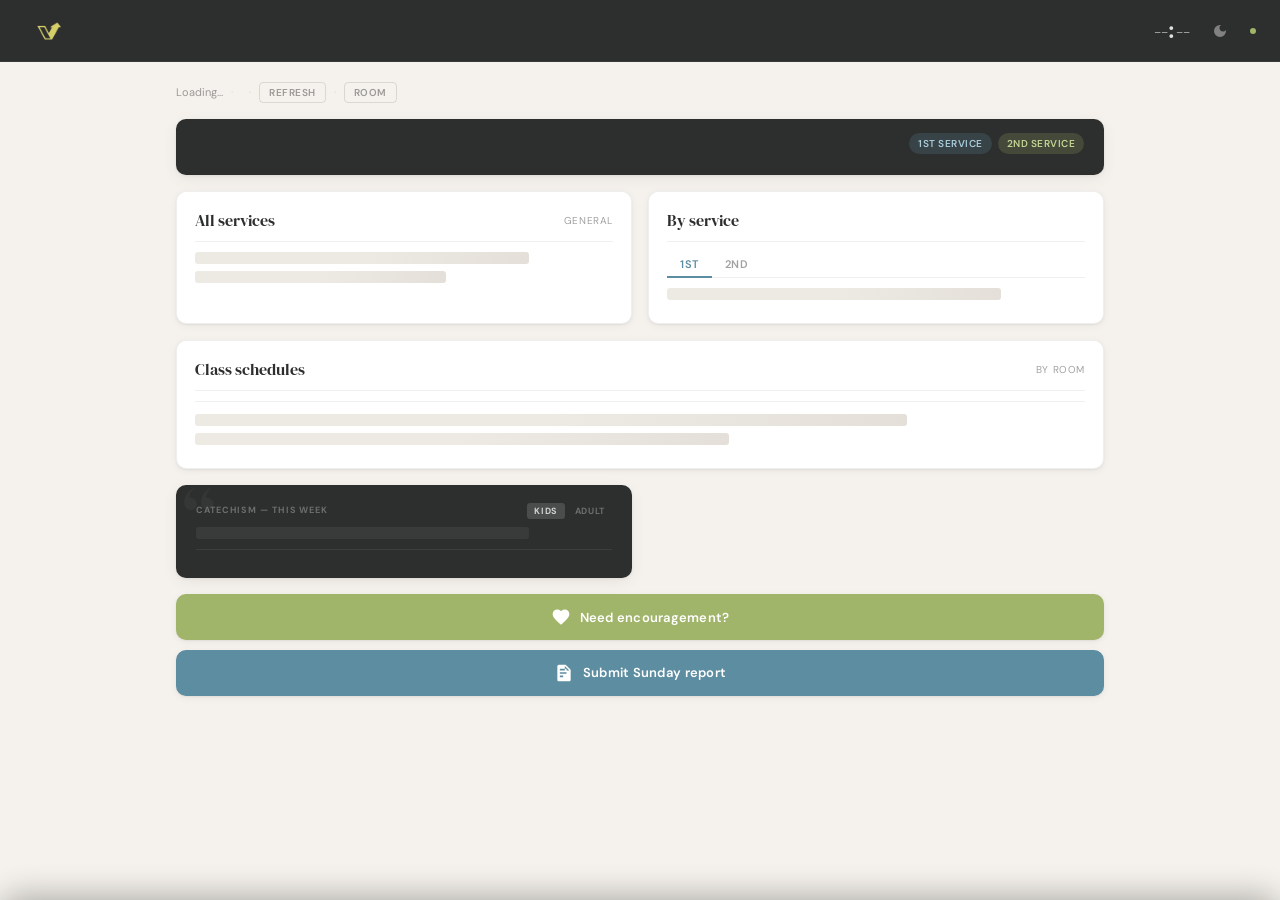
==== commit a3e3e871: "Update index.html" ====
--- a/index.html
+++ b/index.html
@@ -159,12 +159,12 @@
   <div class="card-hdr">
     <div>
       <div class="card-title">Serving Today</div>
-      <div class="card-meta" id="volMeta">Today’s team</div>
-    </div>
-  </div>
-  <div id="volWrap"></div>
-</div>
-
+      <div class="card-meta" id="volMeta">Our team this morning</div>
+    </div>
+  </div>
+  <div id="volTabBar" class="class-tab-bar"></div>
+  <div id="volPanels"></div>
+</div>
 
   <!-- CHECK-IN COUNTS FROM PCO -->
   <div class="card anim d5" id="checkinCard">
--- a/dashboard.css
+++ b/dashboard.css
@@ -328,6 +328,7 @@
 
 /* VOLUNTEERS FROM PCO */
 #volCard{display:none}
+#volCard.visible{display:block}
 .vol-section{margin-bottom:10px}
 .vol-svc-label{font-size:9px;font-weight:700;letter-spacing:.08em;text-transform:uppercase;color:var(--muted);margin-bottom:4px;margin-top:8px}
 .vol-svc-label-1{color:var(--blue)}
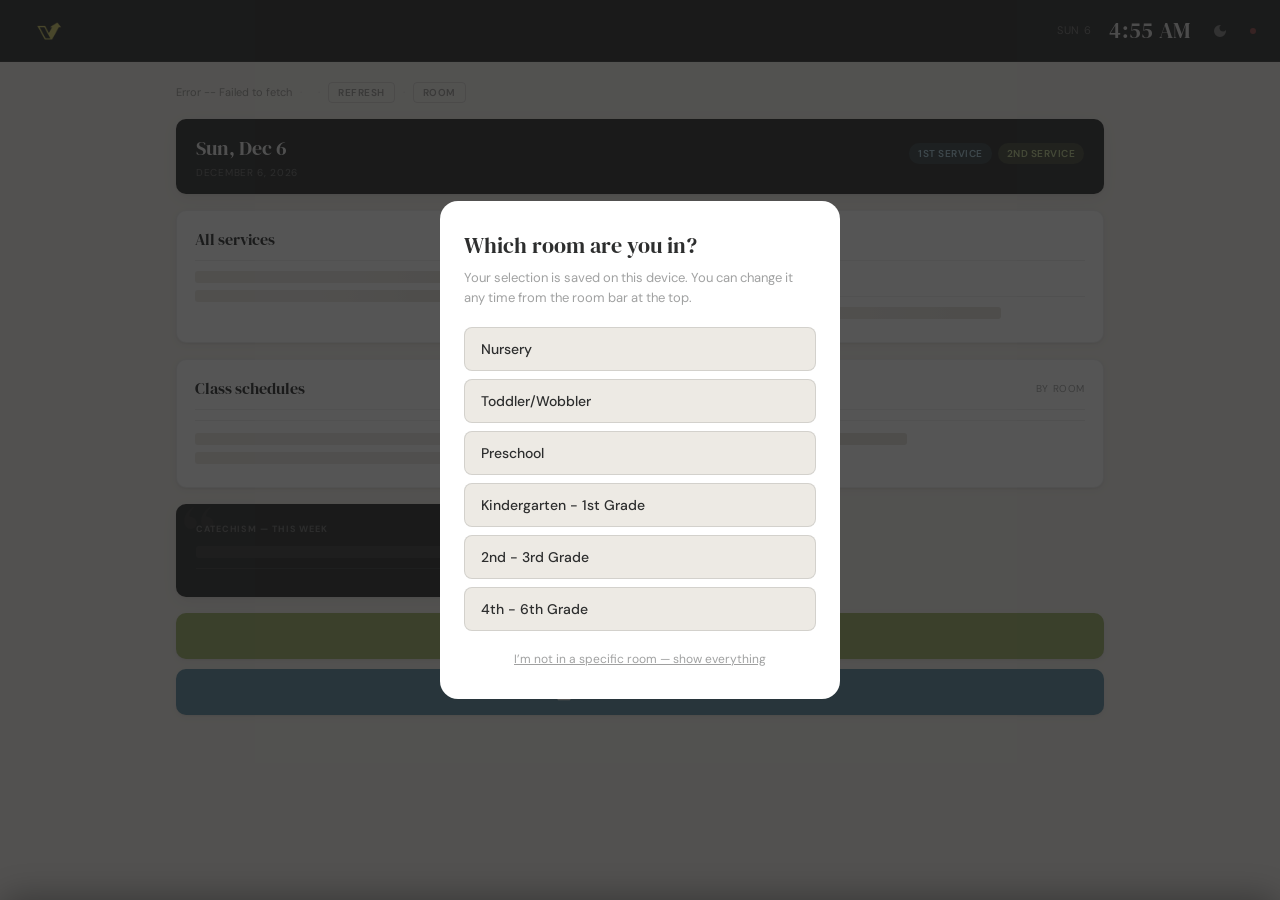
==== commit acdc4e7e: "Update index.html" ====
--- a/index.html
+++ b/index.html
@@ -162,6 +162,8 @@
       <div class="card-meta" id="volMeta">Our team this morning</div>
     </div>
   </div>
+
+  <!-- REQUIRED -->
   <div id="volTabBar" class="class-tab-bar"></div>
   <div id="volPanels"></div>
 </div>
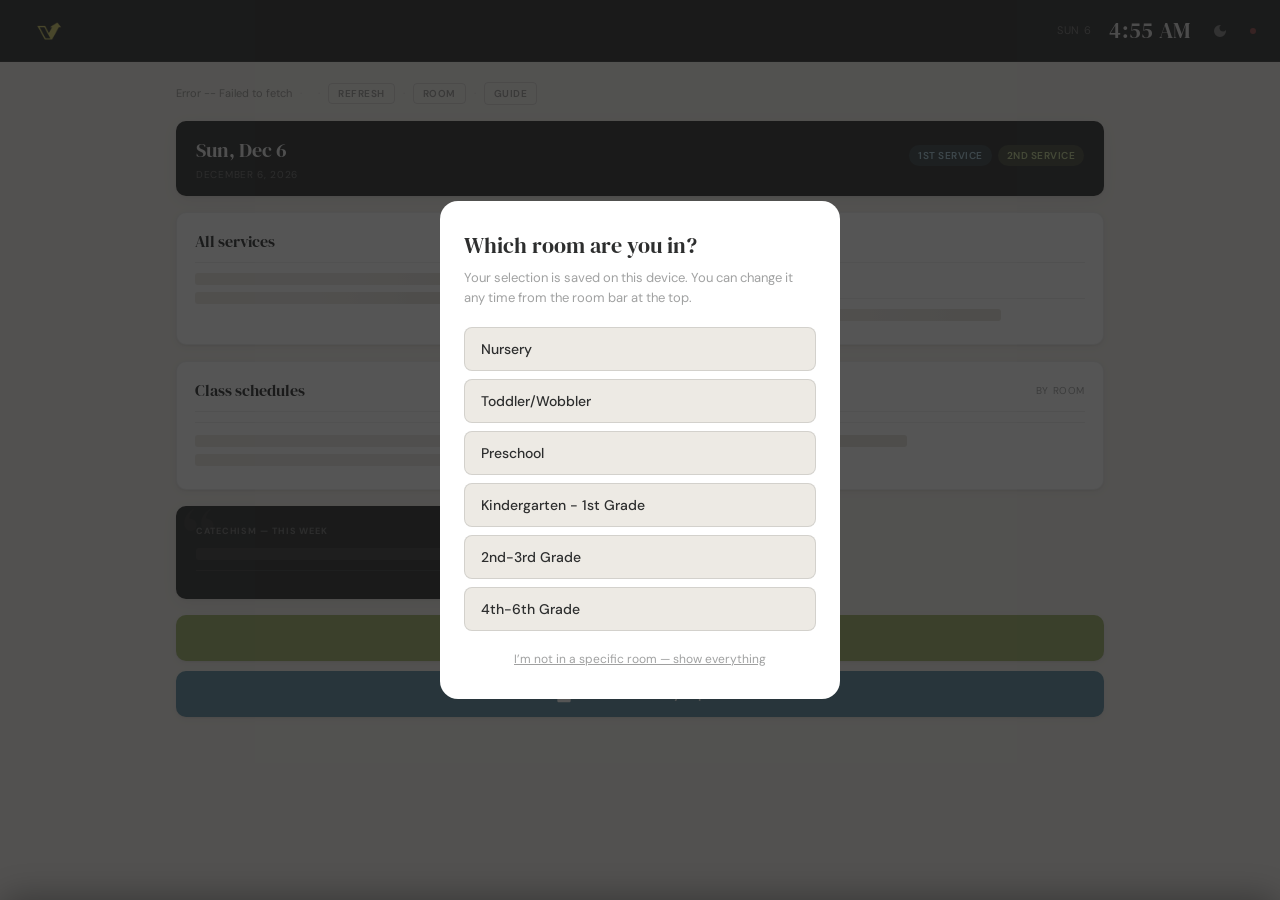
==== commit f6a8b657: "Rename vk-dashboard-v10.html to index.html" ====
--- a/index.html
+++ b/index.html
@@ -94,6 +94,8 @@
     <button class="status-btn" data-click="Sync.fetch()">Refresh</button>
     <span class="status-sep">&middot;</span>
     <button class="status-btn" data-click="RoomSelect.open(true)" id="roomChangeBtn">Room</button>
+    <span class="status-sep">&middot;</span>
+    <a class="status-btn" href="/village-kids-dashboard/guide.html">Guide</a>
   </div>
 
   <!-- PICKUP BANNER -->
@@ -155,18 +157,18 @@
   </div>
 
   <!-- VOLUNTEERS FROM PCO -->
-<div class="card anim d6" id="volCard">
-  <div class="card-hdr">
-    <div>
-      <div class="card-title">Serving Today</div>
-      <div class="card-meta" id="volMeta">Our team this morning</div>
-    </div>
-  </div>
-
-  <!-- REQUIRED -->
-  <div id="volTabBar" class="class-tab-bar"></div>
-  <div id="volPanels"></div>
-</div>
+  <div class="card anim d5" id="volCard">
+    <div class="card-header">
+      <span class="card-title">
+        <svg viewBox="0 0 24 24" fill="none" stroke="currentColor" stroke-width="2" width="14" height="14"><path d="M17 21v-2a4 4 0 0 0-4-4H5a4 4 0 0 0-4 4v2"/><circle cx="9" cy="7" r="4"/><path d="M23 21v-2a4 4 0 0 0-3-3.87"/><path d="M16 3.13a4 4 0 0 1 0 7.75"/></svg>
+        Volunteers
+      </span>
+      <span class="card-sub" id="volPlanDate"></span>
+    </div>
+    <div id="volTabBar" class="class-tab-bar"></div>
+    <div id="volPanels"></div>
+  </div>
+
 
   <!-- CHECK-IN COUNTS FROM PCO -->
   <div class="card anim d5" id="checkinCard">
--- a/dashboard.css
+++ b/dashboard.css
@@ -328,7 +328,6 @@
 
 /* VOLUNTEERS FROM PCO */
 #volCard{display:none}
-#volCard.visible{display:block}
 .vol-section{margin-bottom:10px}
 .vol-svc-label{font-size:9px;font-weight:700;letter-spacing:.08em;text-transform:uppercase;color:var(--muted);margin-bottom:4px;margin-top:8px}
 .vol-svc-label-1{color:var(--blue)}
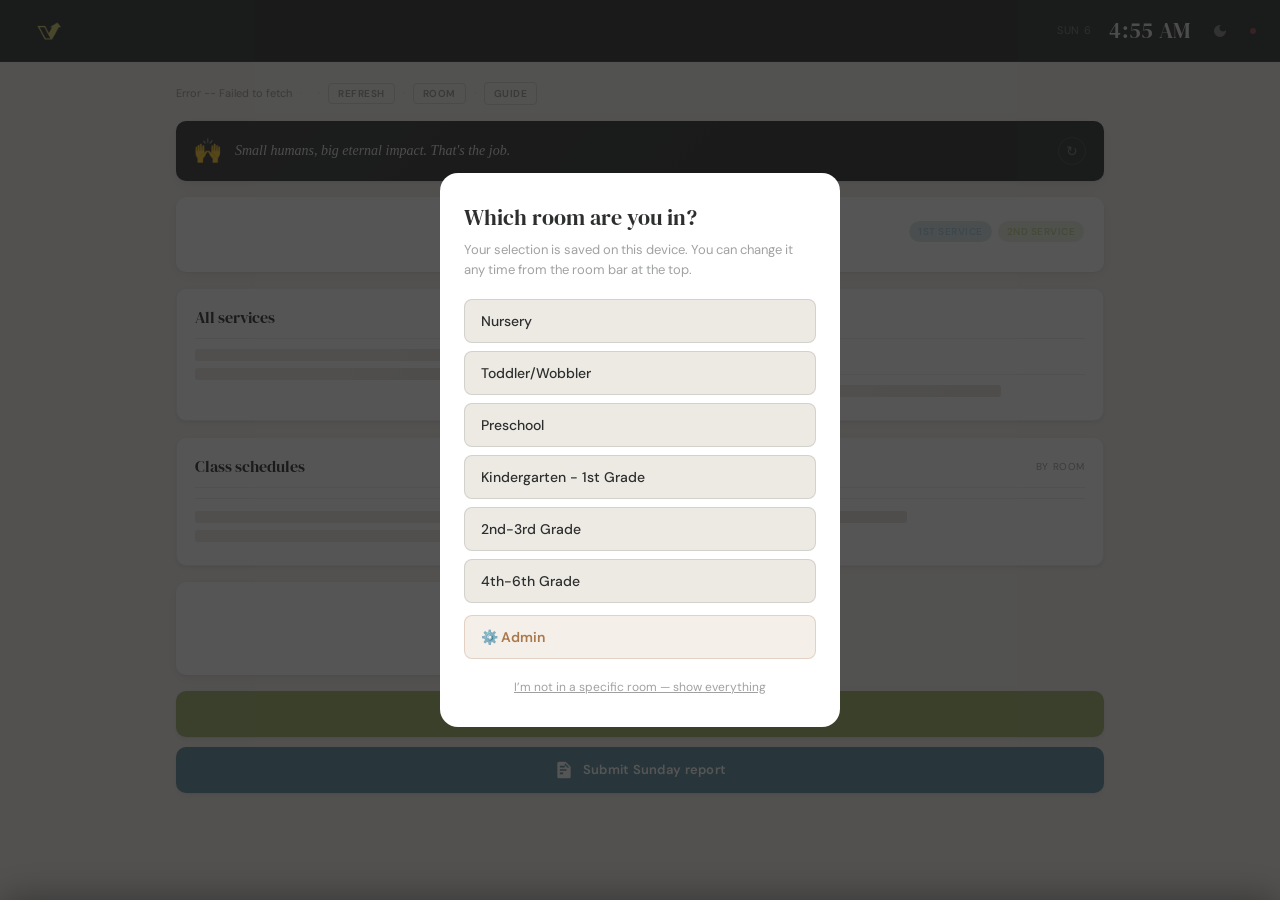
==== commit b970e1c1: "Rename vk-dashboard-v10.html to index.html" ====
--- a/index.html
+++ b/index.html
@@ -98,6 +98,14 @@
     <a class="status-btn" href="/village-kids-dashboard/guide.html">Guide</a>
   </div>
 
+
+  <!-- GREETING CARD -->
+  <div class="greeting-card anim d2" id="greetingCard" style="display:none">
+    <div class="greeting-icon" id="greetingIcon">🙌</div>
+    <div class="greeting-text" id="greetingText"></div>
+    <button class="greeting-next" onclick="Greeting.next()" title="Another one">↻</button>
+  </div>
+
   <!-- PICKUP BANNER -->
   <div class="pickup-banner hidden anim d2" id="pickupBanner">
     <div class="pickup-icon"><svg viewBox="0 0 24 24"><path d="M16 11c1.66 0 2.99-1.34 2.99-3S17.66 5 16 5c-1.66 0-3 1.34-3 3s1.34 3 3 3zm-8 0c1.66 0 2.99-1.34 2.99-3S9.66 5 8 5C6.34 5 5 6.34 5 8s1.34 3 3 3zm0 2c-2.33 0-7 1.17-7 3.5V19h14v-2.5c0-2.33-4.67-3.5-7-3.5zm8 0c-.29 0-.62.02-.97.05 1.16.84 1.97 1.97 1.97 3.45V19h6v-2.5c0-2.33-4.67-3.5-7-3.5z"/></svg></div>
@@ -384,5 +392,37 @@
     <div id="cpStatus" class="cp-status"></div>
   </div>
 </div>
+<!-- ADMIN PIN PAD -->
+<div class="sheet-overlay" id="pinOverlay">
+  <div class="sheet" style="max-width:360px">
+    <div class="sheet-handle"></div>
+    <div class="sheet-title">Admin Access</div>
+    <div style="padding:20px 24px 8px;text-align:center">
+      <div id="pinDots" style="display:flex;justify-content:center;gap:12px;margin-bottom:24px">
+        <div class="pin-dot"></div>
+        <div class="pin-dot"></div>
+        <div class="pin-dot"></div>
+        <div class="pin-dot"></div>
+      </div>
+      <div style="display:grid;grid-template-columns:repeat(3,1fr);gap:10px">
+        <button class="pin-btn" onclick="PinPad.press('1')">1</button>
+        <button class="pin-btn" onclick="PinPad.press('2')">2</button>
+        <button class="pin-btn" onclick="PinPad.press('3')">3</button>
+        <button class="pin-btn" onclick="PinPad.press('4')">4</button>
+        <button class="pin-btn" onclick="PinPad.press('5')">5</button>
+        <button class="pin-btn" onclick="PinPad.press('6')">6</button>
+        <button class="pin-btn" onclick="PinPad.press('7')">7</button>
+        <button class="pin-btn" onclick="PinPad.press('8')">8</button>
+        <button class="pin-btn" onclick="PinPad.press('9')">9</button>
+        <button class="pin-btn pin-btn-ghost" onclick="PinPad.clear()">&times;</button>
+        <button class="pin-btn" onclick="PinPad.press('0')">0</button>
+        <button class="pin-btn pin-btn-ghost" onclick="PinPad.backspace()">&#9003;</button>
+      </div>
+      <div id="pinError" style="color:var(--red);font-size:12px;font-weight:600;margin-top:12px;min-height:18px;letter-spacing:.04em"></div>
+    </div>
+    <button class="sheet-close" onclick="PinPad.cancel()">Cancel</button>
+  </div>
+</div>
+
 </body>
 </html>
--- a/dashboard.css
+++ b/dashboard.css
@@ -408,67 +408,36 @@
 
 
 /* --- refactor: shared surface tokens and explicit backgrounds --- */
-:root{
-  --bg-page:var(--cream);
-  --bg-panel:var(--off);
-  --bg-card:var(--white);
-  --bg-input:var(--white);
-  --border:var(--rule2);
-  --card:var(--white);
-  --bg:var(--off);
-}
-
-body.dark{
-  --bg-page:var(--cream);
-  --bg-panel:var(--off);
-  --bg-card:var(--white);
-  --bg-input:#2c2e2e;
-  --border:rgba(255,255,255,.12);
-  --card:#2c2e2e;
-  --bg:#252627;
-}
-
-html,body,.page{
-  background-color:var(--bg-page);
-}
-
-/* only light cards get the light surface */
-.card,
-.sheet,
-.room-select-card,
-.checkin-room{
-  background-color:var(--bg-card);
-}
-
-/* keep dark surfaces dark */
-.dark-card,
-.date-banner,
-.countdown-bar{
-  background-color:var(--dark);
-}
-
-.pickup-banner{
-  background-color:var(--tan);
-}
-
-.cp-drawer{
-  background:var(--bg-page);
-}
-
-.cp-key,
-.cp-list-item,
-.checkin-room,
-.cp-input,
-.cp-select{
-  background-color:var(--card);
-}
-
-.cp-handle-bar,
-.cp-dot,
-.cp-key,
-.cp-input,
-.cp-select,
-.cp-header,
-.cp-section{
-  border-color:var(--border);
-}
+:root{--bg-page:var(--cream);--bg-panel:var(--off);--bg-card:var(--white);--bg-input:var(--white);--border:var(--rule2);--card:var(--white);--bg:var(--off)}
+body.dark{--bg-page:var(--cream);--bg-panel:var(--off);--bg-card:var(--white);--bg-input:#2c2e2e;--border:rgba(255,255,255,.12);--card:#2c2e2e;--bg:#252627}
+html,body,.page{background-color:var(--bg-page)}
+.card,.dark-card,.date-banner,.countdown-bar,.pickup-banner,.sheet,.room-select-card,.cp-drawer,.checkin-room{background-color:var(--bg-card)}
+.cp-drawer{background:var(--bg-page)}
+.cp-key,.cp-list-item,.checkin-room,.cp-input,.cp-select{background-color:var(--card)}
+.cp-handle-bar,.cp-dot,.cp-key,.cp-input,.cp-select,.cp-header,.cp-section{border-color:var(--border)}
+
+/* PIN PAD */
+.pin-dot{width:12px;height:12px;border-radius:50%;background:var(--rule2);transition:background .15s}
+.pin-dot.filled{background:var(--tan)}
+.pin-dot.error{background:var(--red)}
+.pin-btn{padding:16px;border-radius:10px;border:1px solid var(--rule2);background:var(--off);font-family:'DM Serif Display',serif;font-size:22px;color:var(--text);cursor:pointer;transition:all .1s;-webkit-tap-highlight-color:transparent}
+.pin-btn:active{background:var(--tan);color:#fff;border-color:var(--tan);transform:scale(.95)}
+.pin-btn-ghost{background:none;border-color:transparent;font-family:'DM Sans',sans-serif;font-size:18px;color:var(--muted)}
+.pin-btn-ghost:active{background:var(--off);color:var(--text)}
+
+/* GREETING CARD */
+.greeting-card{background:var(--dark);border-radius:var(--rl);padding:16px 18px;display:flex;align-items:center;gap:14px;box-shadow:var(--sh);position:relative;overflow:hidden}
+.greeting-card::after{content:'';position:absolute;inset:0;background:linear-gradient(135deg,rgba(255,255,255,.03) 0%,transparent 60%);pointer-events:none}
+.greeting-icon{font-size:22px;flex-shrink:0;line-height:1}
+.greeting-text{font-family:'DM Serif Display',serif;font-size:14px;line-height:1.55;color:rgba(255,255,255,.85);font-style:italic;flex:1}
+.greeting-next{background:none;border:1px solid rgba(255,255,255,.12);color:rgba(255,255,255,.35);font-size:14px;width:28px;height:28px;border-radius:50%;display:flex;align-items:center;justify-content:center;cursor:pointer;flex-shrink:0;transition:all .2s;padding:0}
+.greeting-next:hover{background:rgba(255,255,255,.08);color:rgba(255,255,255,.7)}
+
+/* ROOM COLOR BAR */
+.room-bar{padding:6px 24px;display:none;align-items:center;gap:8px;transition:background .3s}
+.room-bar.visible{display:flex}
+.room-bar-label{font-size:10px;font-weight:700;letter-spacing:.08em;text-transform:uppercase;color:rgba(255,255,255,.6)}
+.room-bar-name{font-size:13px;font-weight:600;color:#fff}
+
+/* ROOM-COLORED NOW PILL */
+.now-pill{font-size:9px;font-weight:700;color:#fff;padding:1px 5px;border-radius:10px;margin-left:5px;vertical-align:middle;letter-spacing:.04em;text-transform:uppercase}
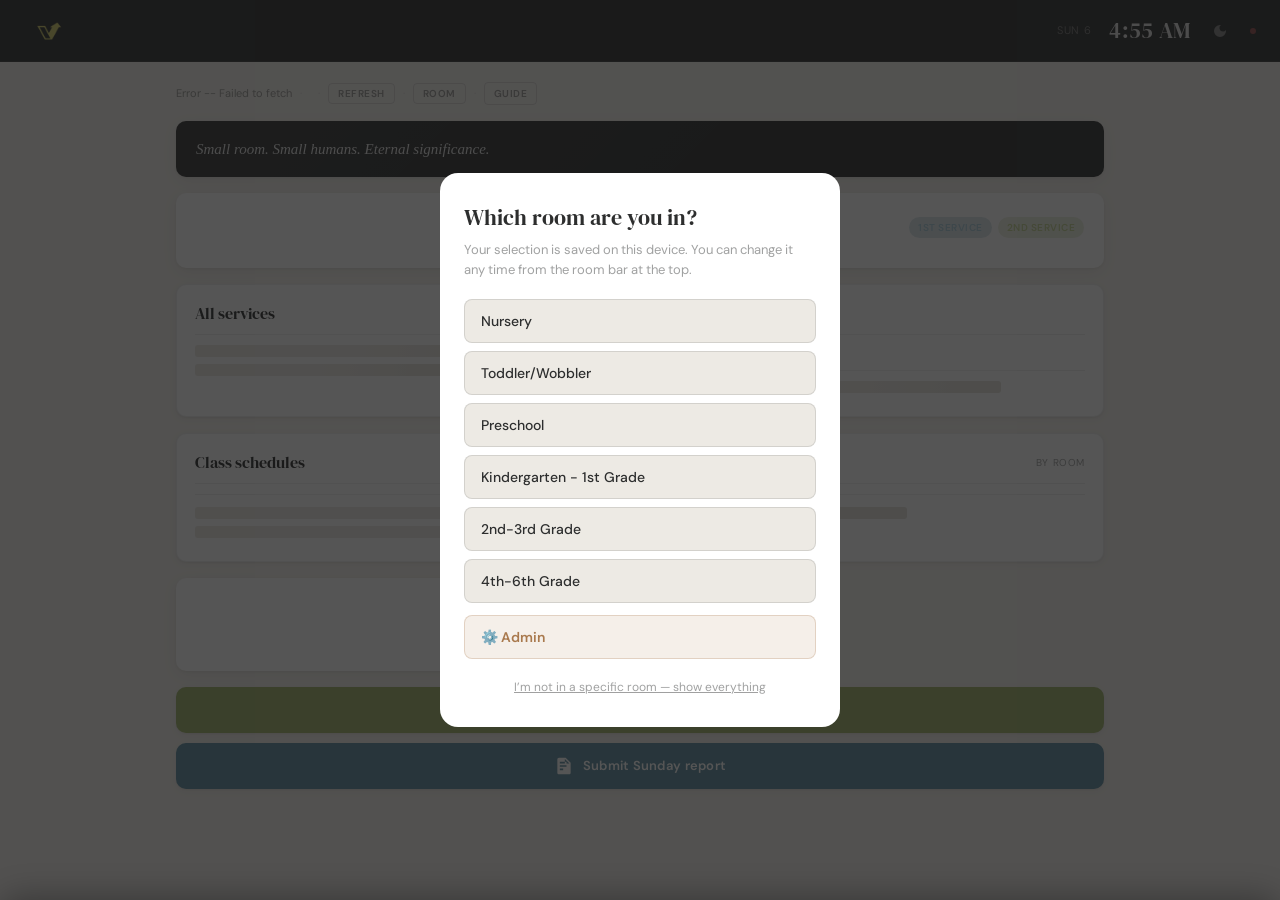
==== commit cbc0c6bf: "Rename vk-dashboard-v10.html to index.html" ====
--- a/index.html
+++ b/index.html
@@ -8,6 +8,7 @@
 <meta name="apple-mobile-web-app-title" content="Village Kids">
 <meta name="mobile-web-app-capable" content="yes">
 <meta name="theme-color" content="#2d2e2e">
+<meta name="color-scheme" content="light">
 <title>Village Kids v10</title>
 <link rel="manifest" href="manifest.json">
 <link rel="apple-touch-icon" href="icon-180.png">
@@ -101,9 +102,7 @@
 
   <!-- GREETING CARD -->
   <div class="greeting-card anim d2" id="greetingCard" style="display:none">
-    <div class="greeting-icon" id="greetingIcon">🙌</div>
     <div class="greeting-text" id="greetingText"></div>
-    <button class="greeting-next" onclick="Greeting.next()" title="Another one">↻</button>
   </div>
 
   <!-- PICKUP BANNER -->
--- a/dashboard.css
+++ b/dashboard.css
@@ -44,7 +44,7 @@
 
 /* ── LAYOUT ──────────────────────────────────────── */
 header{
-  background:var(--dark);height:62px;padding:0 24px;
+  background:#2d2e2e;color-scheme:dark;height:62px;padding:0 24px;
   display:flex;align-items:center;justify-content:space-between;
   position:sticky;top:0;z-index:100;
   border-bottom:1px solid rgba(255,255,255,.05);
@@ -85,7 +85,7 @@
 
 /* ── CARDS ───────────────────────────────────────── */
 .card{background:var(--white);border-radius:var(--rl);padding:16px 18px;border:1px solid var(--rule);box-shadow:var(--sh-sm)}
-.dark-card{background:var(--dark);border-radius:var(--rl);padding:18px 20px;position:relative;overflow:hidden;box-shadow:var(--sh)}
+.dark-card{background:#2d2e2e;color-scheme:dark;border-radius:var(--rl);padding:18px 20px;position:relative;overflow:hidden;box-shadow:var(--sh)}
 .dark-card::before{content:'\201C';font-family:'DM Serif Display',serif;font-size:80px;color:rgba(255,255,255,.04);position:absolute;top:-6px;left:6px;line-height:1;pointer-events:none}
 .card-hdr{display:flex;align-items:center;justify-content:space-between;margin-bottom:10px;padding-bottom:9px;border-bottom:1px solid var(--rule)}
 .card-title{font-family:'DM Serif Display',serif;font-size:16px;color:var(--text)}
@@ -93,7 +93,7 @@
 .two-col{display:grid;grid-template-columns:1fr 1fr;gap:16px}
 
 /* ── DATE BANNER ─────────────────────────────────── */
-.date-banner{background:var(--dark);border-radius:var(--rl);padding:14px 20px;display:flex;align-items:center;justify-content:space-between;flex-wrap:wrap;gap:8px;box-shadow:var(--sh)}
+.date-banner{background:#2d2e2e;color-scheme:dark;border-radius:var(--rl);padding:14px 20px;display:flex;align-items:center;justify-content:space-between;flex-wrap:wrap;gap:8px;box-shadow:var(--sh)}
 .date-day{font-family:'DM Serif Display',serif;font-size:20px;color:rgba(255,255,255,.9)}
 .date-full{font-size:10px;color:rgba(255,255,255,.3);text-transform:uppercase;letter-spacing:.07em;margin-top:2px}
 .svc-tags{display:flex;gap:6px;flex-wrap:wrap}
@@ -103,7 +103,7 @@
 .svc-note{font-size:11px;color:rgba(255,255,255,.35);font-style:italic;margin-top:2px}
 
 /* ── COUNTDOWN ───────────────────────────────────── */
-.countdown-bar{background:var(--dark);border-radius:var(--rl);padding:14px 20px;display:flex;align-items:center;justify-content:space-between;gap:16px;flex-wrap:wrap;box-shadow:var(--sh)}
+.countdown-bar{background:#2d2e2e;color-scheme:dark;border-radius:var(--rl);padding:14px 20px;display:flex;align-items:center;justify-content:space-between;gap:16px;flex-wrap:wrap;box-shadow:var(--sh)}
 .countdown-bar:hover{opacity:.92}
 .cd-label{font-size:9px;font-weight:800;letter-spacing:.12em;text-transform:uppercase;color:rgba(255,255,255,.32)}
 .cd-event{font-size:16px;font-weight:600;color:#fff;margin-top:2px;line-height:1.25}
@@ -426,12 +426,9 @@
 .pin-btn-ghost:active{background:var(--off);color:var(--text)}
 
 /* GREETING CARD */
-.greeting-card{background:var(--dark);border-radius:var(--rl);padding:16px 18px;display:flex;align-items:center;gap:14px;box-shadow:var(--sh);position:relative;overflow:hidden}
+.greeting-card{background:#2d2e2e;color-scheme:dark;border-radius:var(--rl);padding:16px 20px;box-shadow:var(--sh);position:relative;overflow:hidden}
 .greeting-card::after{content:'';position:absolute;inset:0;background:linear-gradient(135deg,rgba(255,255,255,.03) 0%,transparent 60%);pointer-events:none}
-.greeting-icon{font-size:22px;flex-shrink:0;line-height:1}
-.greeting-text{font-family:'DM Serif Display',serif;font-size:14px;line-height:1.55;color:rgba(255,255,255,.85);font-style:italic;flex:1}
-.greeting-next{background:none;border:1px solid rgba(255,255,255,.12);color:rgba(255,255,255,.35);font-size:14px;width:28px;height:28px;border-radius:50%;display:flex;align-items:center;justify-content:center;cursor:pointer;flex-shrink:0;transition:all .2s;padding:0}
-.greeting-next:hover{background:rgba(255,255,255,.08);color:rgba(255,255,255,.7)}
+.greeting-text{font-family:'DM Serif Display',serif;font-size:15px;line-height:1.6;color:rgba(255,255,255,.85);font-style:italic}
 
 /* ROOM COLOR BAR */
 .room-bar{padding:6px 24px;display:none;align-items:center;gap:8px;transition:background .3s}
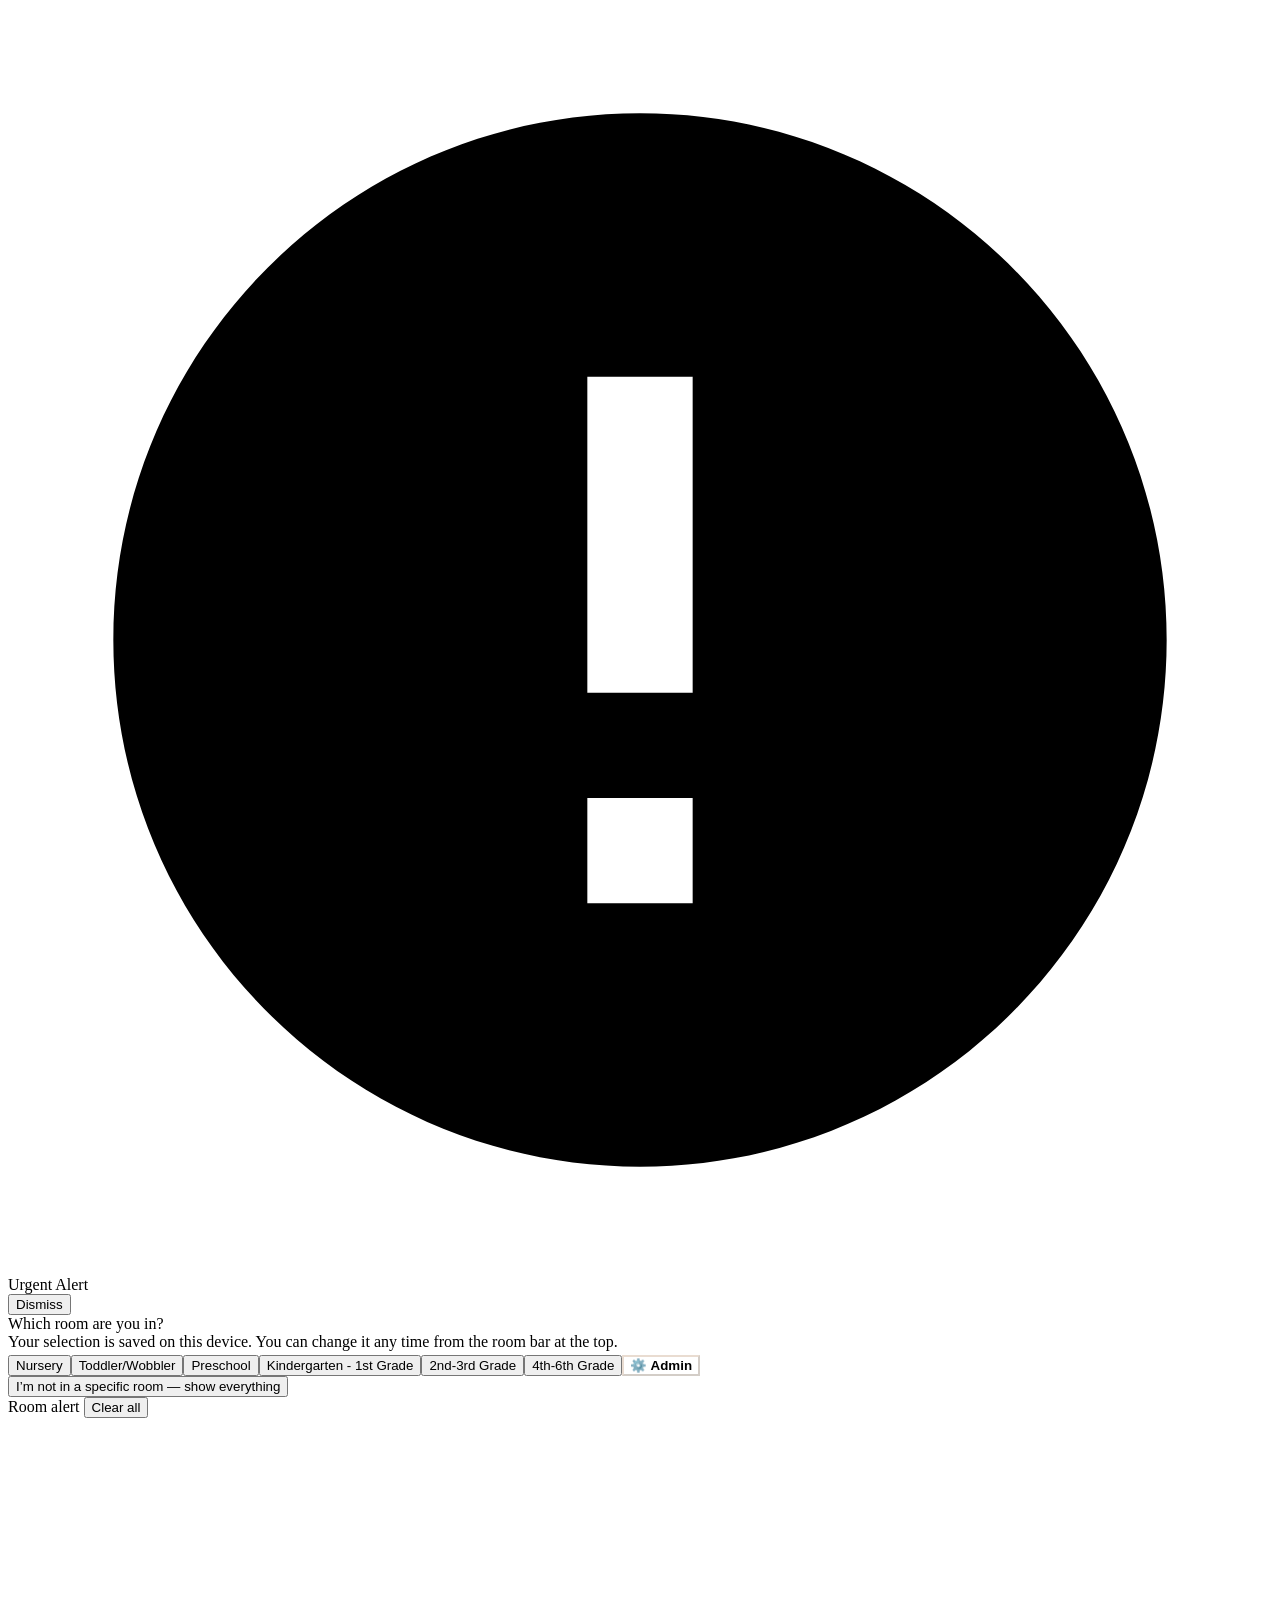
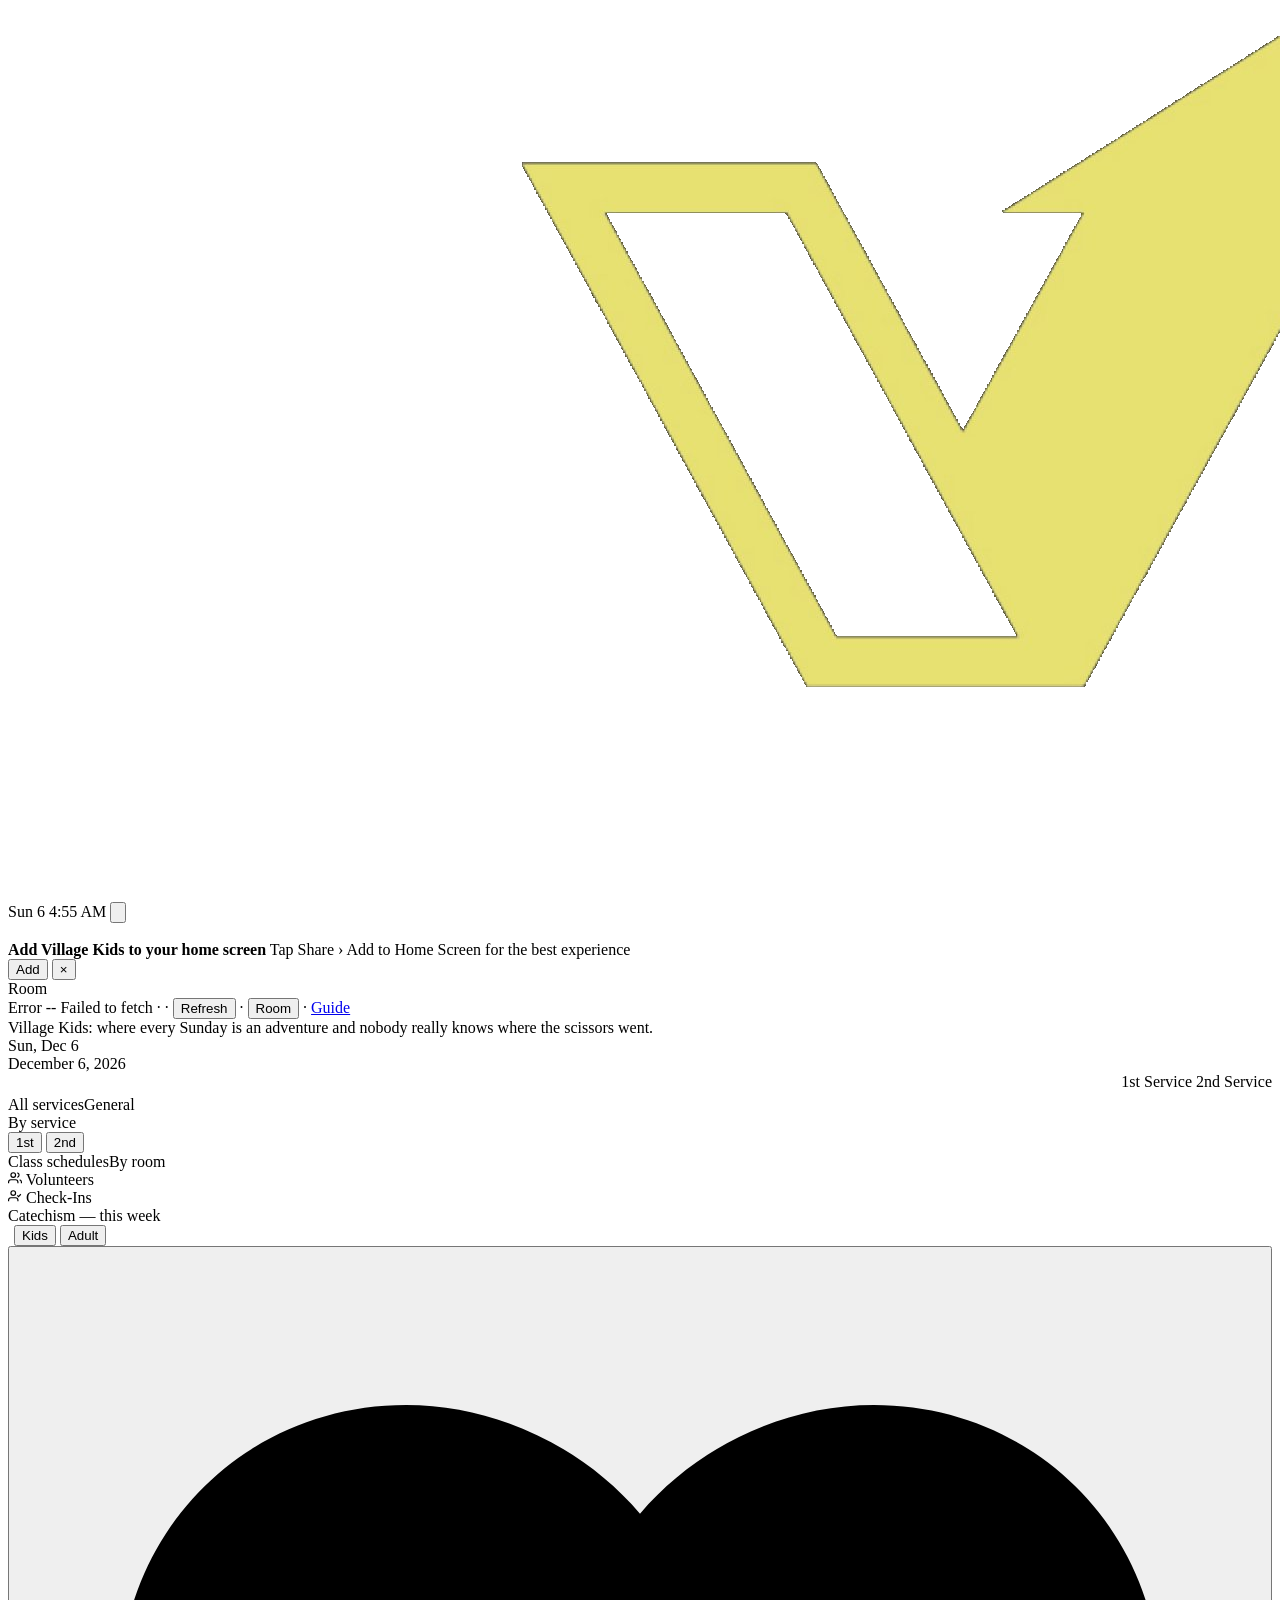
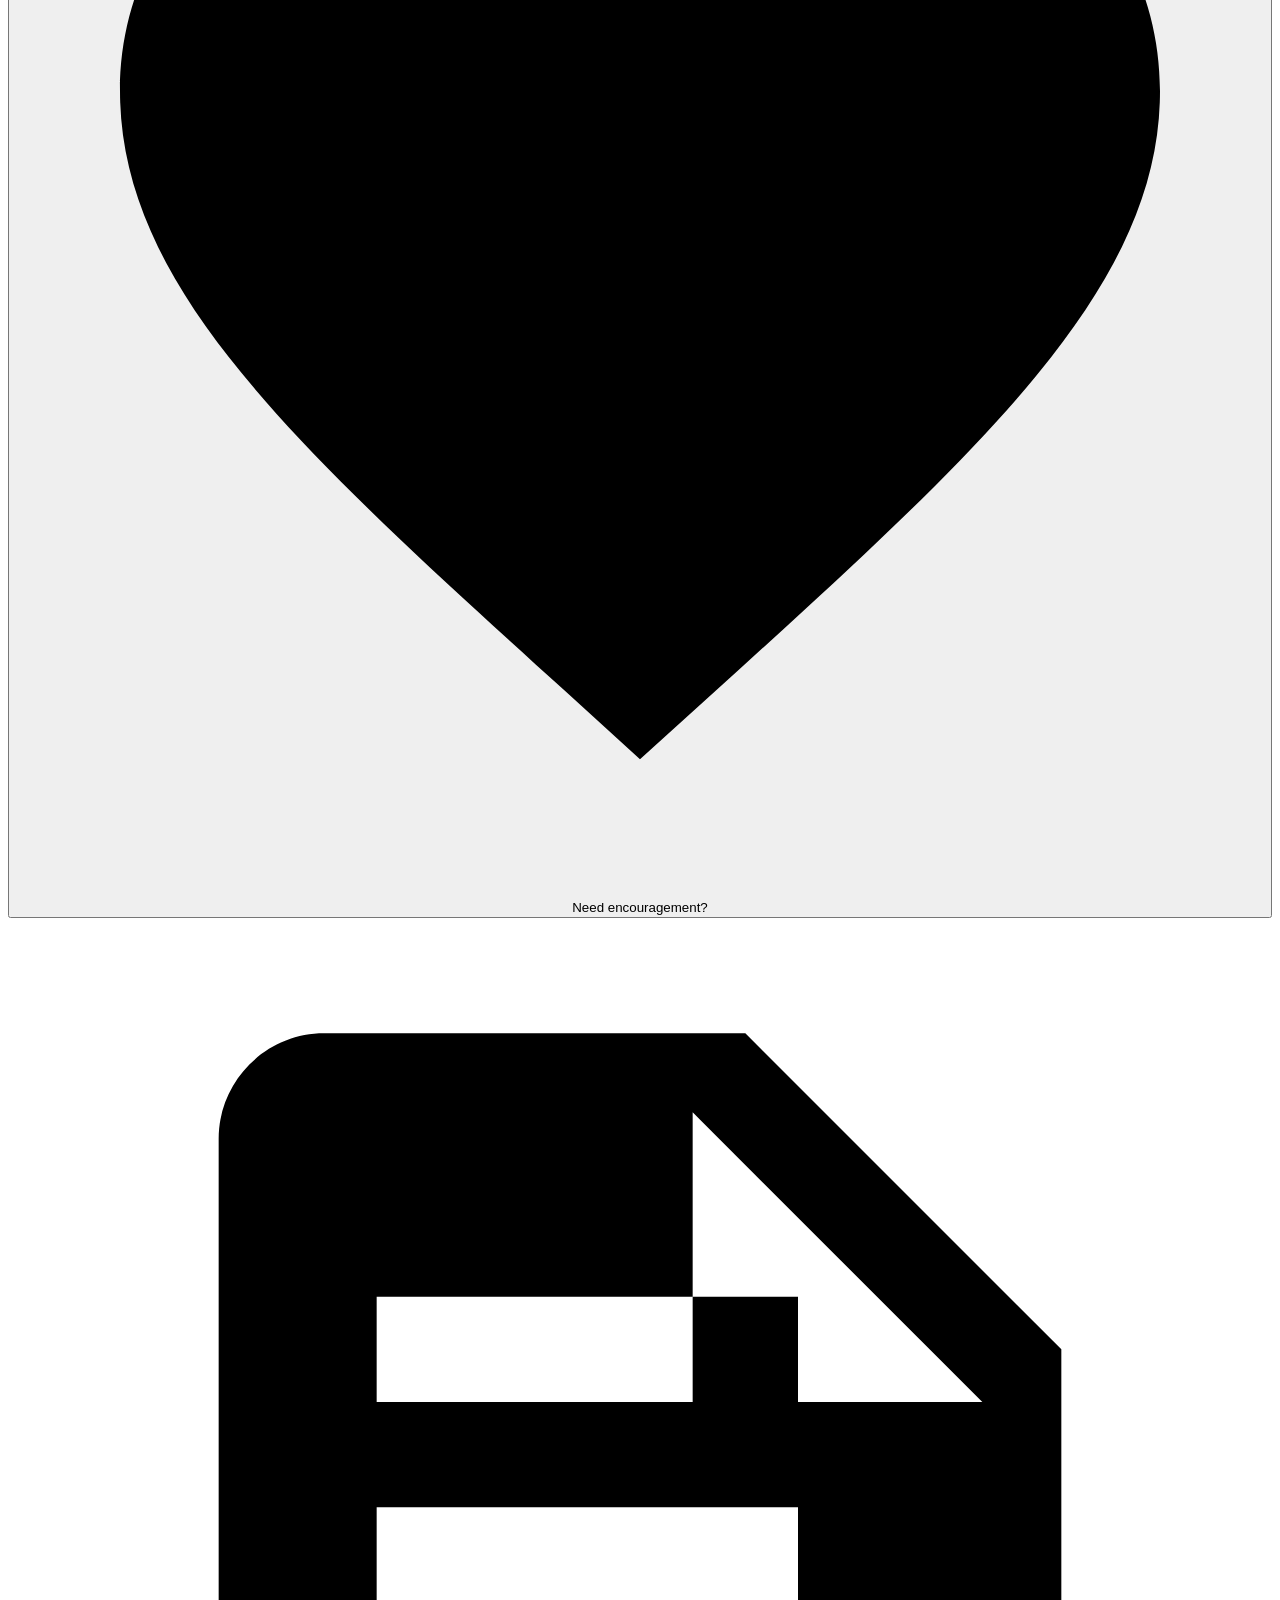
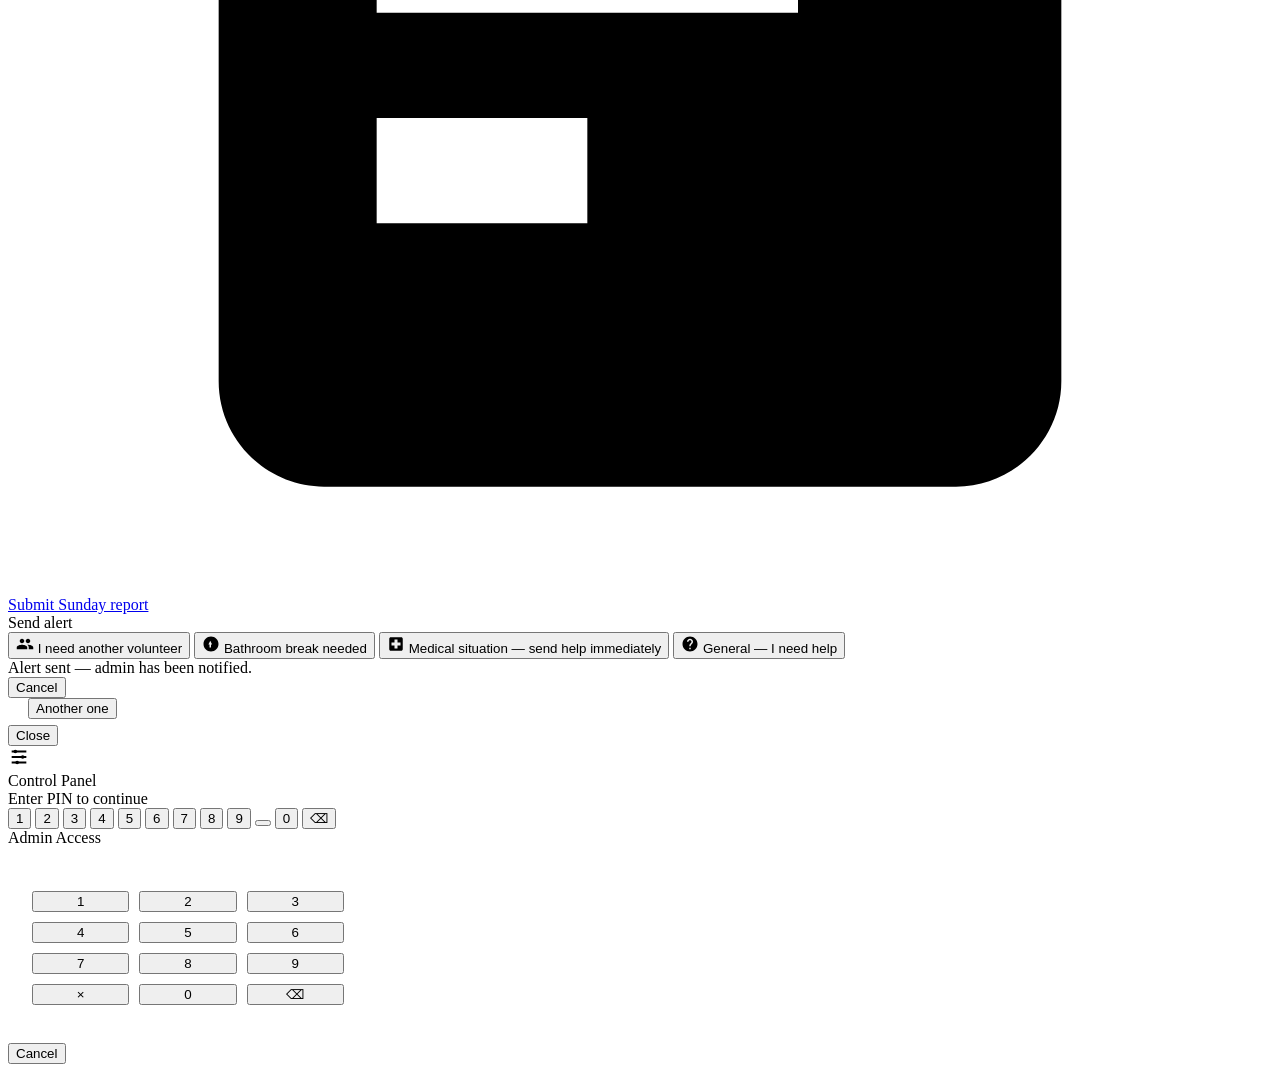
==== commit 9d0ee30b: "Rename vk-dashboard-v10.html to index.html" ====
--- a/index.html
+++ b/index.html
@@ -106,7 +106,7 @@
   </div>
 
   <!-- PICKUP BANNER -->
-  <div class="pickup-banner hidden anim d2" id="pickupBanner">
+  <div class="pickup-banner hidden" id="pickupBanner" style="display:none">
     <div class="pickup-icon"><svg viewBox="0 0 24 24"><path d="M16 11c1.66 0 2.99-1.34 2.99-3S17.66 5 16 5c-1.66 0-3 1.34-3 3s1.34 3 3 3zm-8 0c1.66 0 2.99-1.34 2.99-3S9.66 5 8 5C6.34 5 5 6.34 5 8s1.34 3 3 3zm0 2c-2.33 0-7 1.17-7 3.5V19h14v-2.5c0-2.33-4.67-3.5-7-3.5zm8 0c-.29 0-.62.02-.97.05 1.16.84 1.97 1.97 1.97 3.45V19h6v-2.5c0-2.33-4.67-3.5-7-3.5z"/></svg></div>
     <div>
       <div class="pickup-title">Pickup time</div>
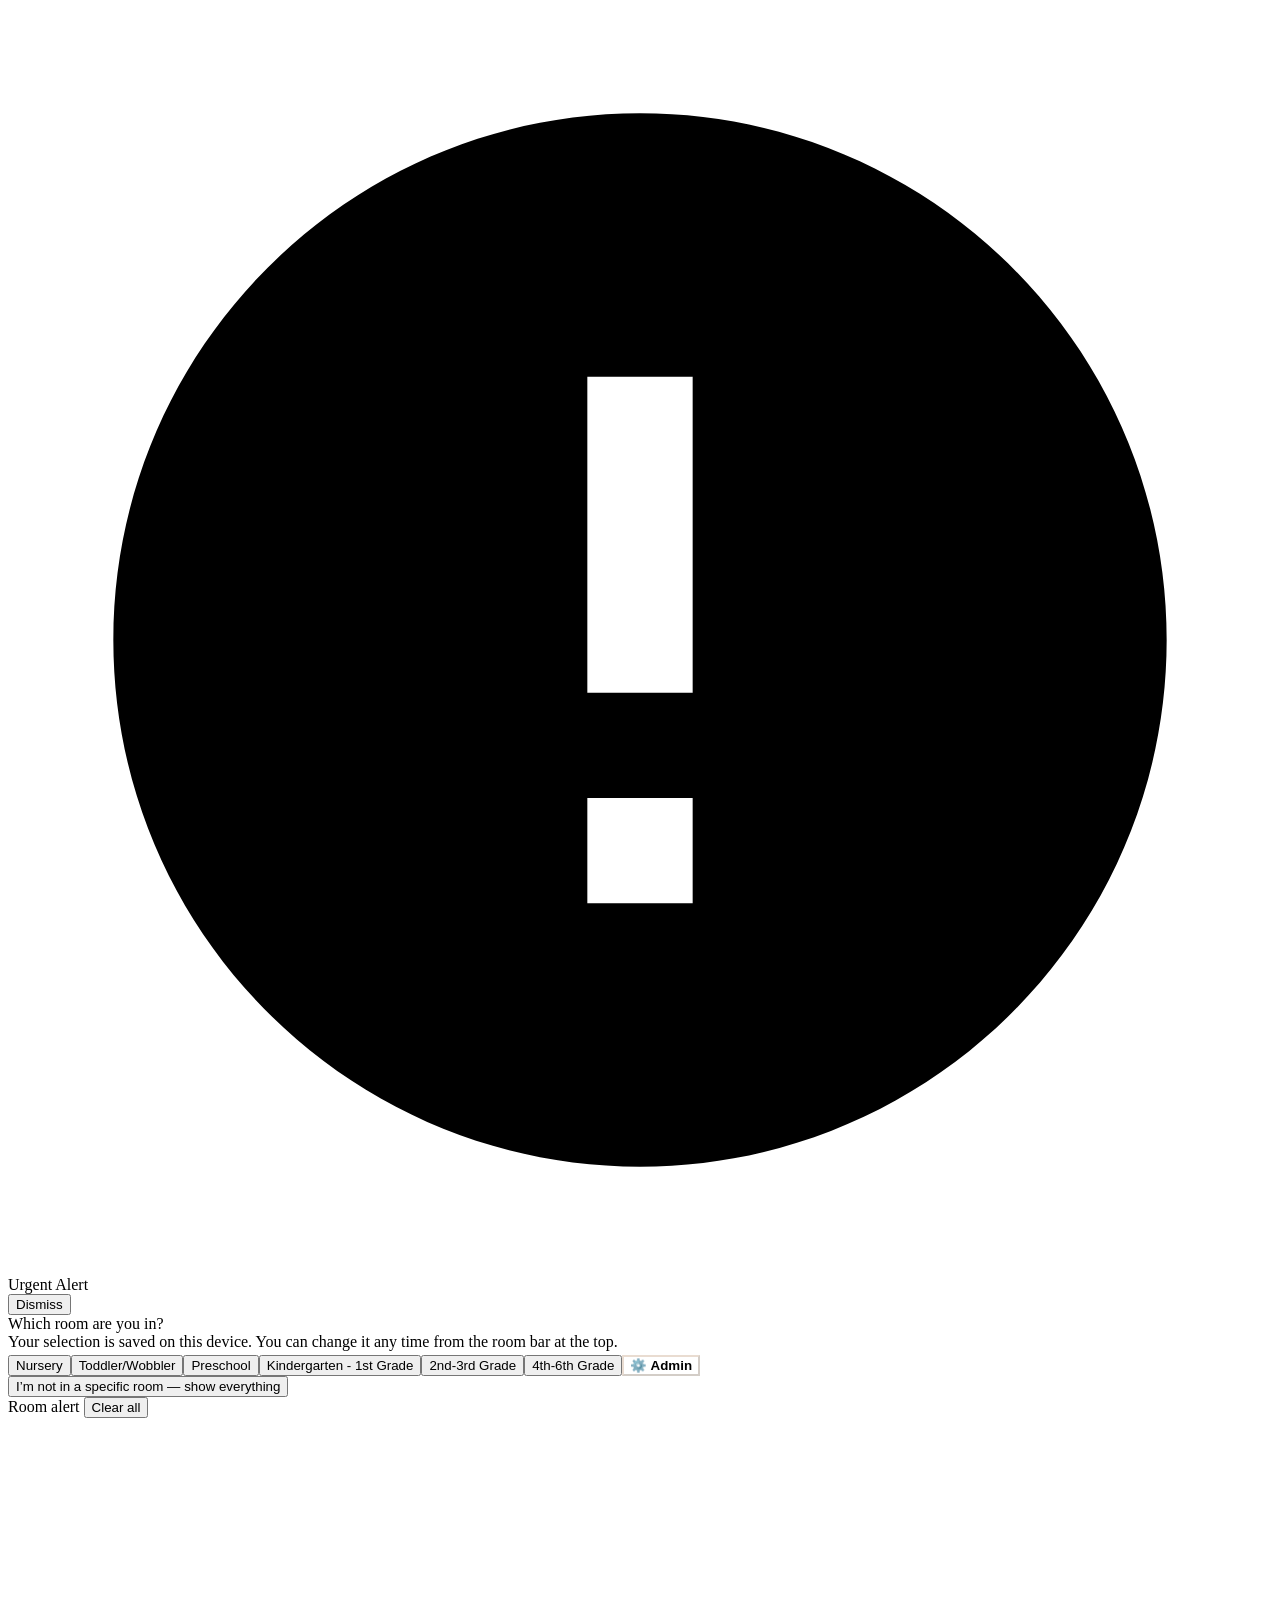
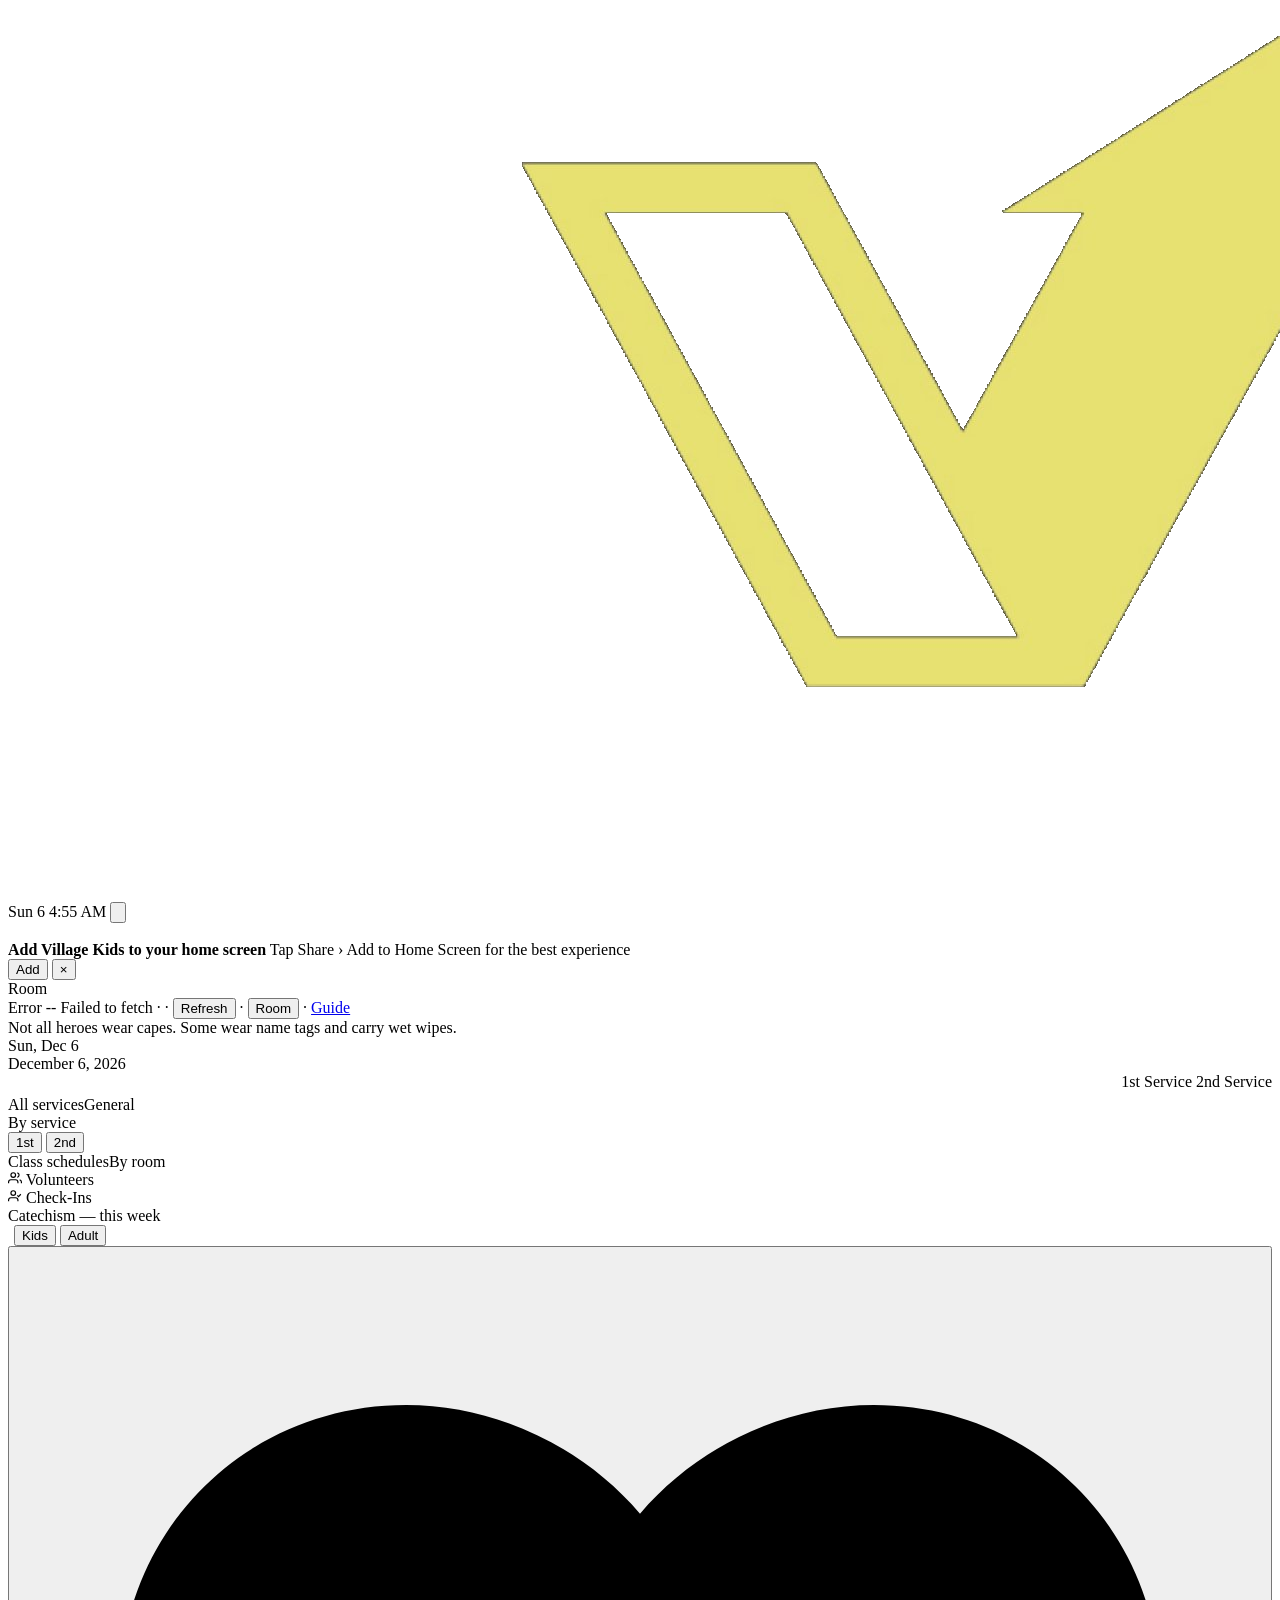
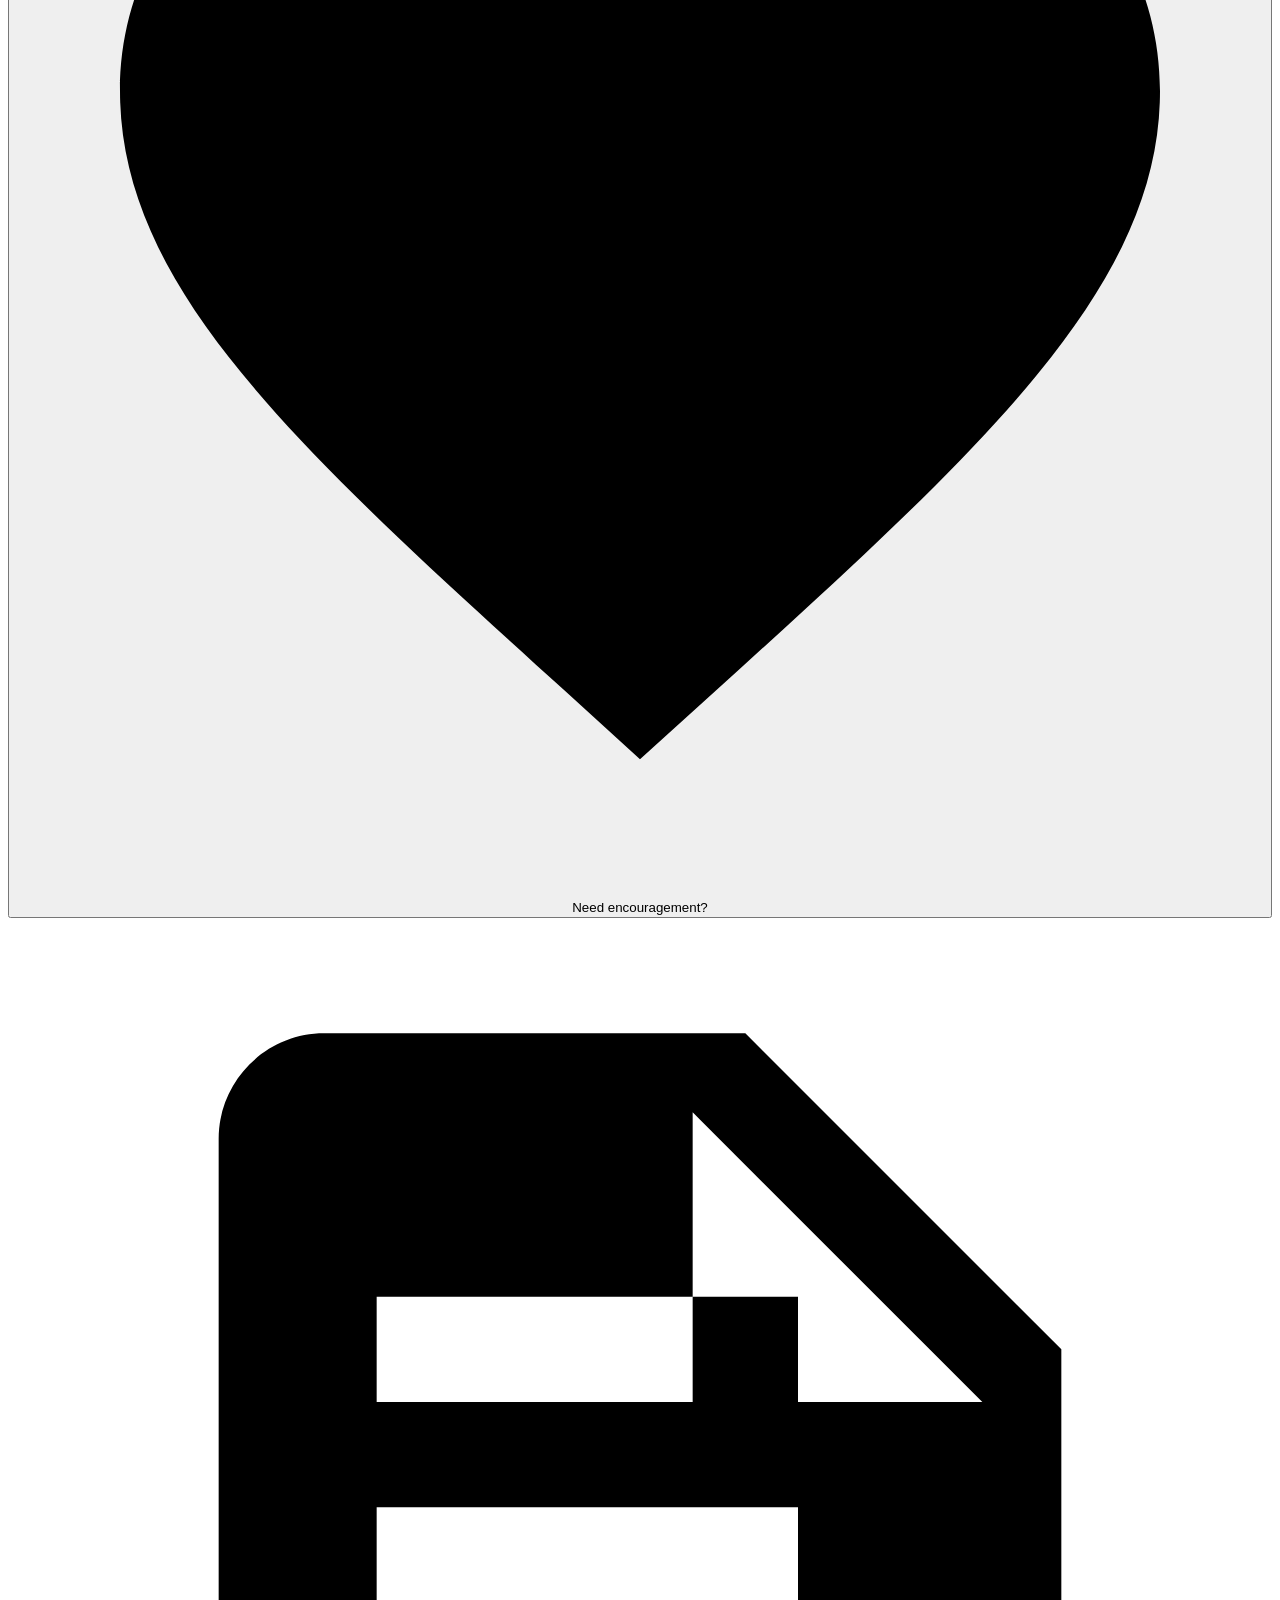
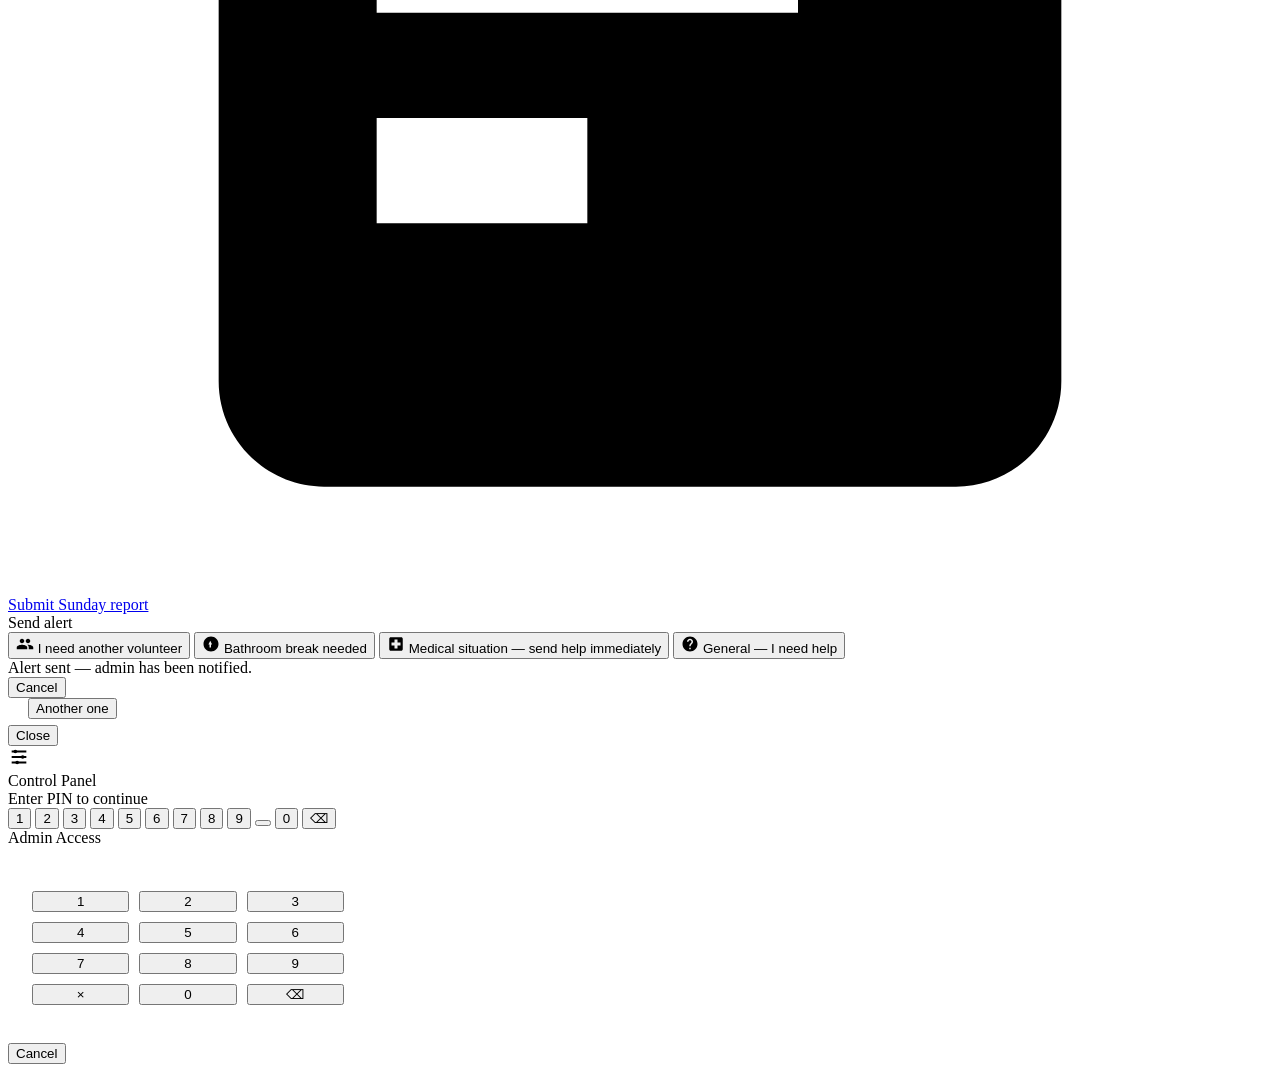
==== commit 73a8787b: "Rename vk-dashboard-v10.html to index.html" ====
--- a/index.html
+++ b/index.html
@@ -105,14 +105,7 @@
     <div class="greeting-text" id="greetingText"></div>
   </div>
 
-  <!-- PICKUP BANNER -->
-  <div class="pickup-banner hidden" id="pickupBanner" style="display:none">
-    <div class="pickup-icon"><svg viewBox="0 0 24 24"><path d="M16 11c1.66 0 2.99-1.34 2.99-3S17.66 5 16 5c-1.66 0-3 1.34-3 3s1.34 3 3 3zm-8 0c1.66 0 2.99-1.34 2.99-3S9.66 5 8 5C6.34 5 5 6.34 5 8s1.34 3 3 3zm0 2c-2.33 0-7 1.17-7 3.5V19h14v-2.5c0-2.33-4.67-3.5-7-3.5zm8 0c-.29 0-.62.02-.97.05 1.16.84 1.97 1.97 1.97 3.45V19h6v-2.5c0-2.33-4.67-3.5-7-3.5z"/></svg></div>
-    <div>
-      <div class="pickup-title">Pickup time</div>
-      <div class="pickup-sub">Parents are on their way</div>
-    </div>
-  </div>
+
 
   <!-- COUNTDOWN -->
   <div class="countdown-bar anim d2" id="countdownBar" style="display:none">
